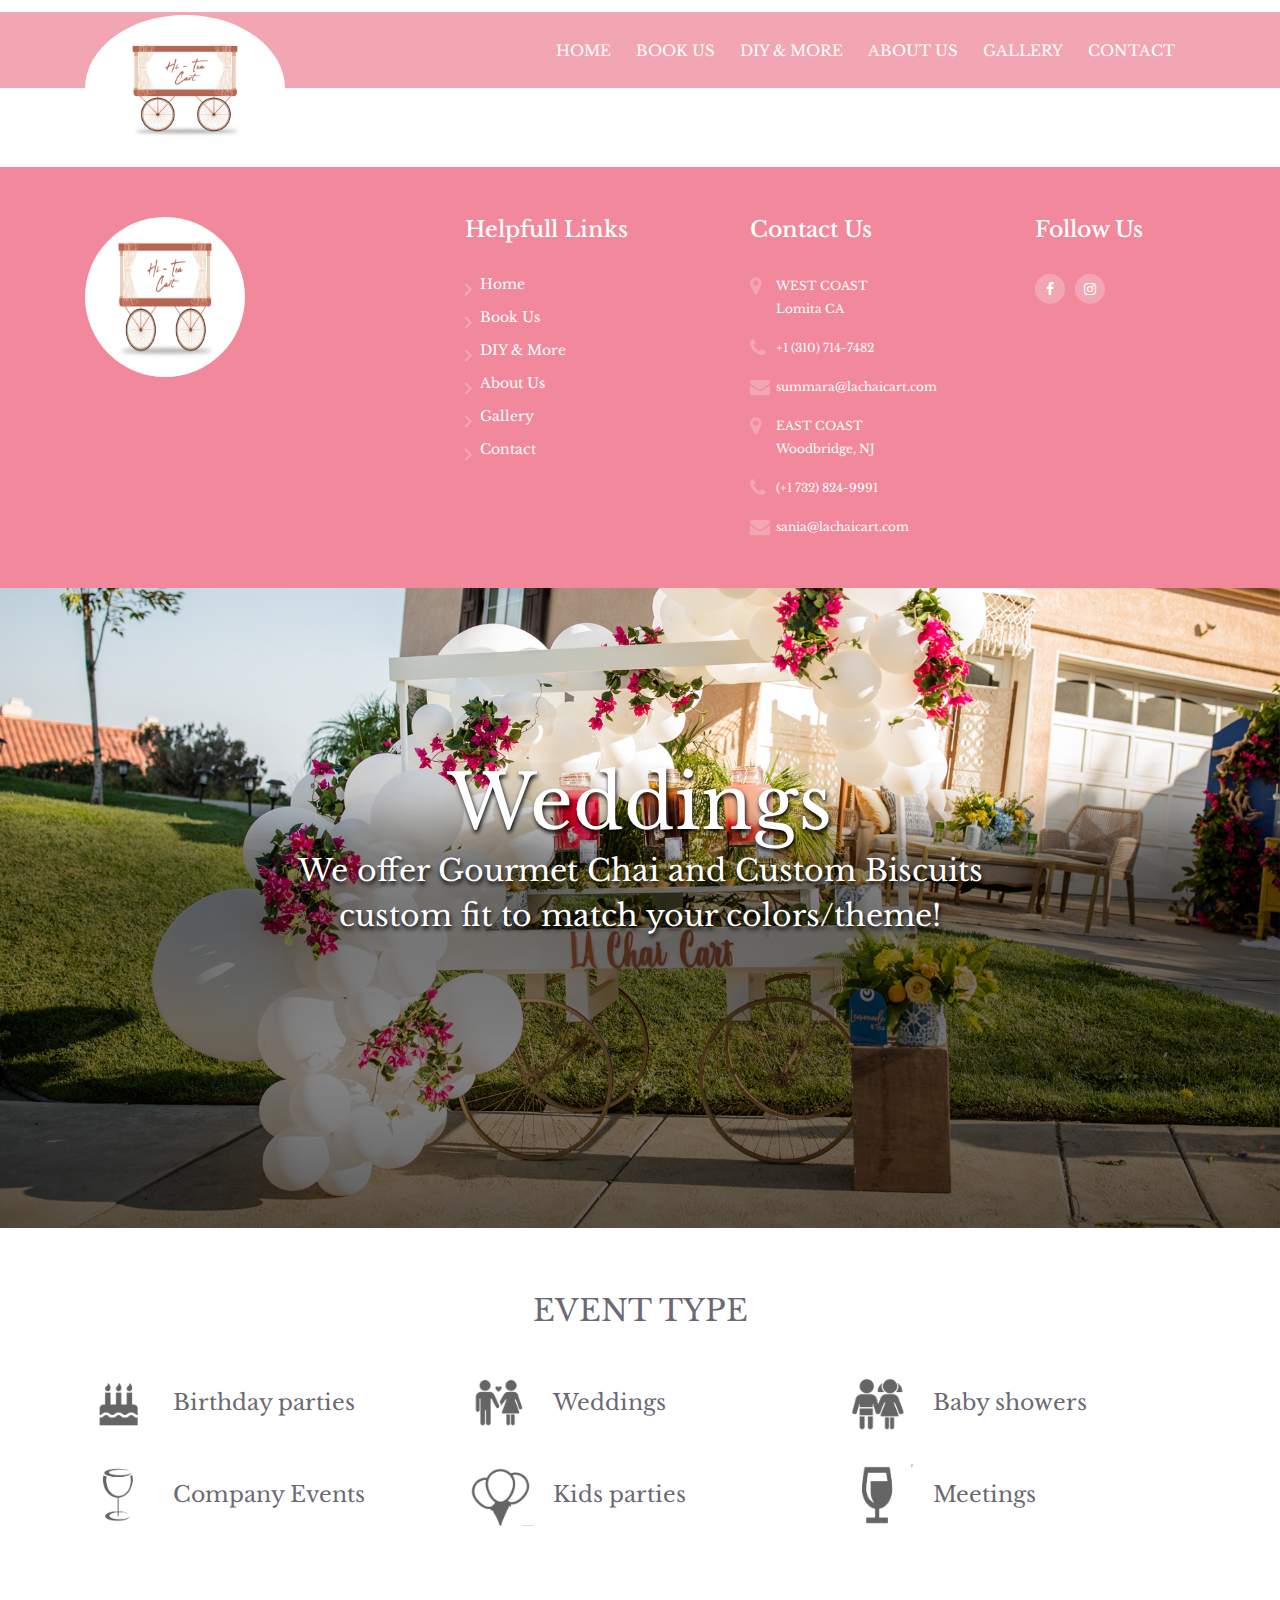
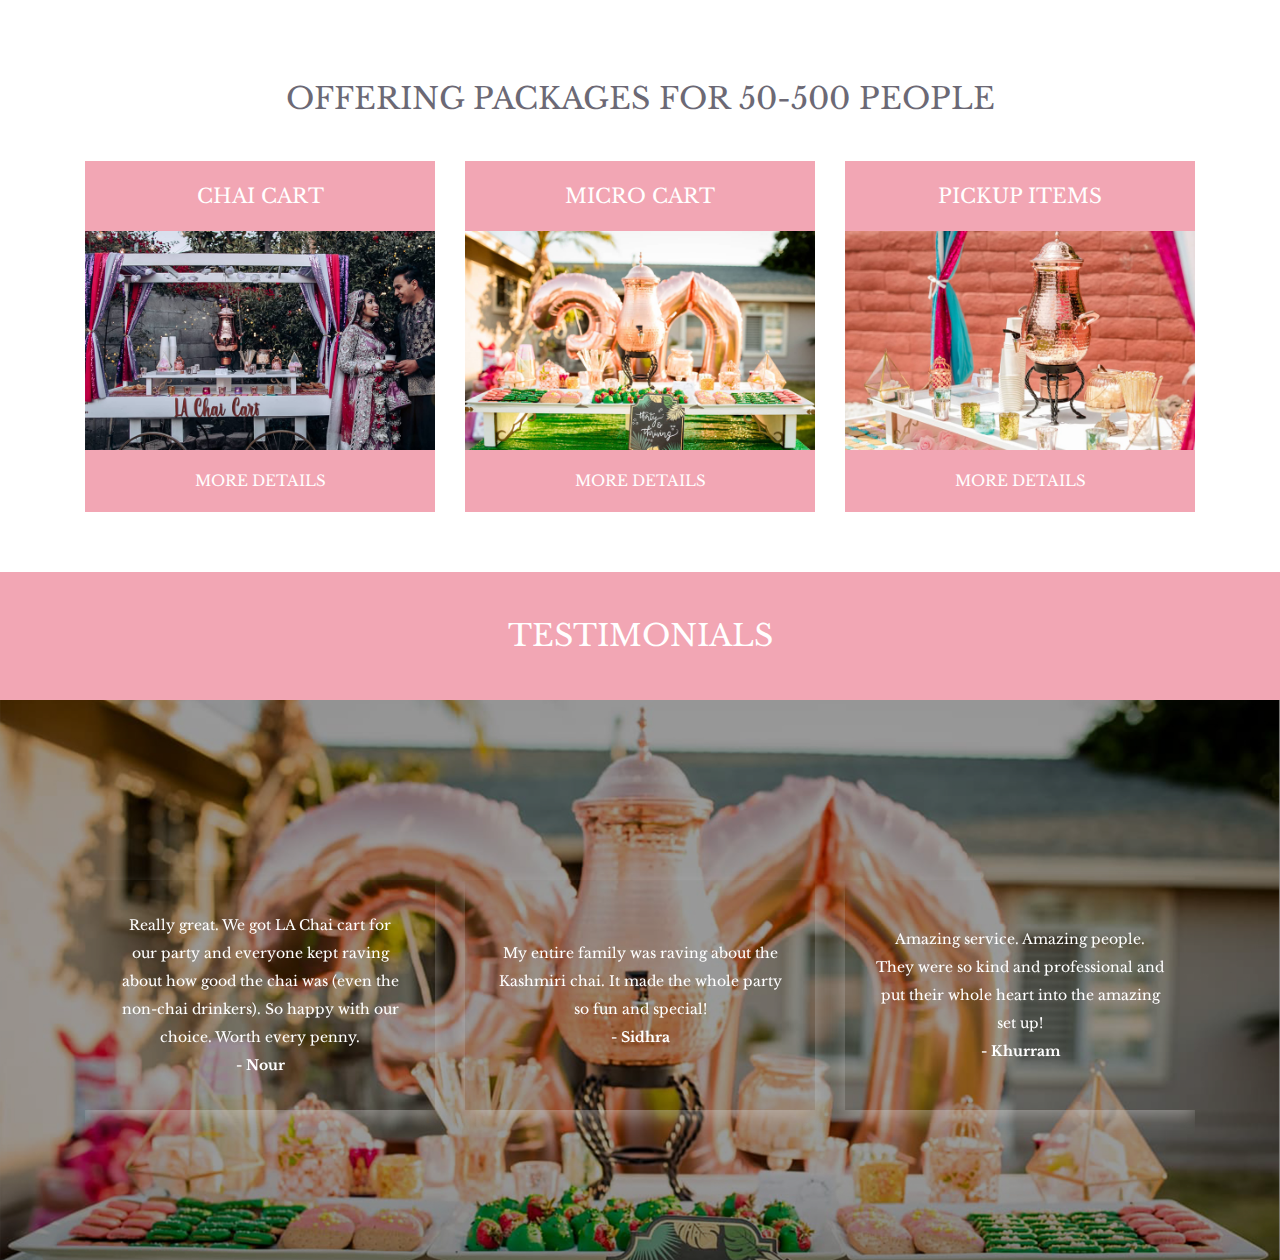
==== index.html @ 00278f8c "Add files via upload" ====
<!DOCTYPE html  lang="en">
<html>
<head>
  
  <meta charset="utf-8">
  <meta name="keywords" content="Birthday parties, Weddings, Company Events">
  <meta name="description" content="">
  <meta name="viewport" content="width=device-width, initial-scale=1.0">

  <title>HiTea Cart</title>

  <link href="https://cdn.jsdelivr.net/npm/bootstrap@5.0.0-beta1/dist/css/bootstrap.min.css" rel="stylesheet" integrity="sha384-giJF6kkoqNQ00vy+HMDP7azOuL0xtbfIcaT9wjKHr8RbDVddVHyTfAAsrekwKmP1" crossorigin="anonymous">


  <link rel="stylesheet" href="./Assest/css/bootstrap.min.css">
    <link rel="stylesheet" href="./Assest/css/style.css">
    <link href="./Assest/css/responsive.css" rel="stylesheet">
     <link href="./Assest/css/owl.carousel.min.css" rel="stylesheet">
    <link href="https://cdnjs.cloudflare.com/ajax/libs/font-awesome/4.7.0/css/font-awesome.css" rel="stylesheet">
   <link href="https://fonts.googleapis.com/css2?family=Great+Vibes&family=Open+Sans:ital,wght@1,300&display=swap" rel="stylesheet">
    <link href="https://fonts.googleapis.com/css?family=Libre+Baskerville:100,100i,300,300i,400,400i,500,500i,700,700i,900,900i&display=swap" rel="stylesheet">
    <link href="https://fonts.googleapis.com/css?family=Open+Sans:100,100i,300,300i,400,400i,500,500i,700,700i,900,900i&display=swap" rel="stylesheet">

</head>
<body>

<div id="top-header">
    <div class="container">
      <div class="row">

        <div class="col-lg-3 col-sm-6 col-md-4 col-6">
         <div class="logo-dv">
           <a href="/"><img src="./Assest/img/logo.jpeg"></a>
         </div>
        </div><!--col-lg-4-->

         <div class="col-lg-9 col-sm-6 col-md-8 col-6">
          <div class="social">
            <ul>
              
             <li><a href="https://www.facebook.com/LA-Chai-Cart-111701857207182" target="_blank"><i class="fa fa-facebook"></i></a></li>
           
              <li><a href="https://www.instagram.com/lachaicart/" target="_blank"><i class="fa fa-instagram"></i></a></li>
            </ul>                  
           </div>
       </div><!--col-lg-2-->

    </div><!--row-->
    </div><!--container-->
  </div>

<div id="header">
    <div class="container">
      <div class="row">

        <div class="col-lg-3 col-8 col-md-4">
         
        </div><!--col-lg-2-->

      <div class="col-lg-9 col-4 col-md-8">
       <div class="menu"> 
       <a id="toggle" href="#"><i class="fa fa-bars"></i> </a>

        <div id="overlay"></div>
         <nav id="menu">
           <ul>
            <li><a href="http://localhost/hi-cart/">Home</a> </li>
            <li><a href="http://localhost/hi-cart/books-us.php">Book Us</a></li>
            <li><a href="http://localhost/hi-cart/diy.php">DIY &amp; More</a></li>
            <li><a href="http://localhost/hi-cart/about-us.php">About Us</a></li>
            <li><a href="http://localhost/hi-cart/gallary.php">Gallery</a></li>
            <li><a href="http://localhost/hi-cart/contact-us.php">Contact</a></li>
           </ul>
          </nav>
        </div><!--menu-->
       </div><!--col-lg-4-->

      </div><!--row-->
    </div><!--container-->
  </div>
<footer>
  <div class="container">
    
    <div class="row">
      <div class="col-lg-4 col-sm-6 col-md-3">
        <div class="footers-ons abt-ft w-100 float-left">

          <div class="footer-head w-100 float-left">
            <img src="./Assest/img/logo.jpeg" alt="logo">
          </div><!--footer-head-->

        </div><!--footers-ons-->
      </div><!--col-4-->

      <div class="col-lg-3 col-sm-6 col-md-3">
        <div class="footers-ons w-100 float-left usfull-foot">

          <div class="footer-head w-100 float-left">
            <h2>Helpfull<!--Usefull--> Links</h2>
          </div><!--footer-head-->

          <div class="aboutfooter mnus w-100 float-left">
            <ul>
            <li><a href="http://localhost/hi-cart/">Home</a> </li>
            <li><a href="http://localhost/hi-cart/books-us.php">Book Us</a></li>
            <li><a href="http://localhost/hi-cart/diy.php">DIY &amp; More</a></li>
            <li><a href="http://localhost/hi-cart/about-us.php">About Us</a></li>
            <li><a href="http://localhost/hi-cart/gallary.php">Gallery</a></li>
            <li><a href="http://localhost/hi-cart/contact-us.php">Contact</a></li>
            </ul>
          </div>

        </div><!--footers-ons-->
      </div><!--col-4-->

      <div class="col-lg-3 col-sm-6 col-md-3">
        <div class="footers-ons w-100 float-left">

          <div class="footer-head w-100 float-left">
            <h2>Contact Us</h2>
          </div><!--footer-head-->

          <div class="info-ft w-100 float-left">

            <ul>

              <li>
                <i class="fa fa-map-marker"></i>
                <p>WEST COAST  <br> Lomita CA </p>
              </li>
        

              <li>
                <i class="fa fa-phone"></i>
                <p><a href="#">+1 (310) 714-7482</a></p>
              </li>

              <li>
                <i class="fa fa-envelope"></i>
                <p><a href="#">summara@lachaicart.com</a></p>
              </li>
        
         <li>
                <i class="fa fa-map-marker"></i>
                <p>EAST COAST <br>
                  Woodbridge, NJ </p>
              </li>
        

              <li>
                <i class="fa fa-phone"></i>
                <p><a href="#">(+1 732) 824-9991</a></p>
              </li>

              <li>
                <i class="fa fa-envelope"></i>
                <p><a href="#">sania@lachaicart.com</a></p>
              </li>
               
            </ul>
          </div>

        </div><!--footers-ons-->
      </div><!--col-4-->

      <div class="col-lg-2 col-sm-6 col-md-3">

        <div class="footers-ons w-100 float-left">
          <div class="footer-head w-100 float-left">
            <h2>Follow Us</h2>
          </div><!--footer-head-->

          <div class="scl-footer w-100 float-left">
            <ul>
              <li><a href="https://www.facebook.com/LA-Chai-Cart-111701857207182" target="_blank"><i class="fa fa-facebook"></i></a></li>
           
              <li><a href="https://www.instagram.com/lachaicart/" target="_blank"><i class="fa fa-instagram"></i></a></li>
             
            </ul>
          </div>

        </div><!--footers-ons-->
      </div><!--col-4-->

    </div><!--row-->
  </div>

</footer>

<div id="secondfooter">
    <div class="container">

     <div class="row">

        <div class="col-lg-12">
          <div class="secondfooter-hd">
           
            <p>© 2021 Hi Tea Cart All rights reserved</p>
          </div>
       </div><!--col-lg-12-->

     </div><!--row-->
   </div><!--container-->

</div>

<script src="./Assest/js/jquery.min.js"></script>
<script src="./Assest/js/bootstrap.min.js"></script>
<script src="./Assest/js/jquery.validate.min.js"></script>
<script src="./Assest/js/jquery.mask.min.js"></script>

<script>
  (function($){
    var ico = $('<i class="fa fa-angle-down"></i>');
    $('nav#menu li:has(ul) > a').append(ico);
    $('nav#menu li:has(ul)').on('click',function(){
      $(this).toggleClass('open');
    });
    $('a#toggle').on('click',function(e){
      $('html').toggleClass('open-menu');
      return false;
    });
    $('div#overlay').on('click',function(){
      $('html').removeClass('open-menu');
    })
  })(jQuery)
  </script>

<!--flexslider-->
<script src=./Assest/js/jquery.flexslider-min.js"></script>
<script type="text/javascript">
$(document).ready(function(e) {
$('.flexslider').flexslider();
});
</script>

<!--owl-carousel-->
<script src="./Assest/js/owl.carousel.js"></script>
<script>
  $(document).ready(function() {
   var owl = $('.owl-carousel3');
   owl.owlCarousel({
     margin:30,
     nav: true,
     loop: true,
     responsive: {
       0: {
         items: 1
       },
       600: {
         items: 2
       },
       1000: {
         items: 3
       }
     }
   })
 })
</script>

<script>

  $(document).ready(function(){
   $(".txt_spacial_chai").val(0);
    $(".altera").click(function(){
        var input = $(this).closest('div').find('input');
        if ($(this).hasClass('acrescimo'))
            input.val(parseInt(input.val())+1)
            //$input.val(parseInt($input.val())+1);
        else if (input.val()>1)
            input.val(parseInt(input.val())-1)
            //$input.val(parseInt($input.val())-1);
    });

    $(".check_chai").click(function(){
      var input = $(this).parent().parent().parent().parent().find('input[type=text]');
      if($(this).prop('checked'))  {   input.val(1);   }else {  input.val(0);  }
    });

  })

 </script>

 

<script>
$(document).ready(function(){
  $('.phoneUK').mask('000-000-0000');
  $('.phoneUK').blur(function(){
    $('.phoneUK').mask('000-000-0000');
  });

  $.validator.addMethod('phoneUK', function(phone_number, element) {
      return this.optional(element) || phone_number.length > 9 &&
      phone_number.match(/^\(?(\d{3})\)?[- ]?(\d{3})[- ]?(\d{4})$/);
      }, 'Please specify a valid phone number(000-000-0000)'
    );
});


</script>

</body>
</html>

<div id="main-banner">
    <div class="flexslider">
       <ul class="slides">
        <li class="" style="width: 100%; float: left; margin-right: -100%; position: relative; opacity: 0; display: block; z-index: 1;"><img src="./Assest/img/banner01.png" draggable="false">
          <div class="banner-text">
           <div class="container">

           <div class="row">
            <div class="col-lg-8 offset-lg-2">
             <div class="banner-new-txt">
              <div class="w-100 float-left">
              
              <h1>Birthday parties</h1>
              <span>We offer Gourmet Chai and Custom Biscuits custom fit to match your colors​/​theme!</span>
              </div>
             </div><!--banner-new-txt-->
           </div><!--col-lg-6-->
          </div><!--row-->

         </div><!--container-->
         </div><!--banner-text-->
        </li>

        <li style="width: 100%; float: left; margin-right: -100%; position: relative; opacity: 1; display: block; z-index: 2;" class="flex-active-slide"><img src="./Assest/img/banner02.png" draggable="false">
        <div class="banner-text">
           <div class="container">

           <div class="row">
            <div class="col-lg-8 offset-lg-2">
             <div class="banner-new-txt">
              <div class="w-100 float-left">
             
              <h1>Weddings</h1>
              <span>We offer Gourmet Chai and Custom Biscuits custom fit to match your colors​/​theme!</span>
               </div>
             </div><!--banner-new-txt-->
           </div><!--col-lg-6-->
          </div><!--row-->
          
         </div><!--container-->
         </div><!--banner-text-->
        </li>
    
         <li style="width: 100%; float: left; margin-right: -100%; position: relative; opacity: 0; display: block; z-index: 1;" class=""><img src="./Assest/img/banner03.png" draggable="false">
        <div class="banner-text">
           <div class="container">

           <div class="row">
            <div class="col-lg-8 offset-lg-2">
             <div class="banner-new-txt">
              <div class="w-100 float-left">
             
              <h1>Company Events</h1>
              <span>We offer Gourmet Chai and Custom Biscuits custom fit to match your colors​/​theme!</span>
               </div>
             </div><!--banner-new-txt-->
           </div><!--col-lg-6-->
          </div><!--row-->
          
         </div><!--container-->
         </div><!--banner-text-->
        </li>
    
       </ul>
  <ol class="flex-control-nav flex-control-paging"><li><a class="">1</a></li><li><a class="flex-active">2</a></li><li><a class="">3</a></li></ol><ul class="flex-direction-nav"><li><a class="flex-prev" href="#">Previous</a></li><li><a class="flex-next" href="#">Next</a></li></ul></div><!--flexslider-->
 </div>

 <section id="home-section">
  <div class="container">

         <div class="row">
            <div class="col-lg-12">
             <div class="pop-hd">
              
              <p>Event type</p>
              </div>
             </div><!--col-12-->
          </div><!--row-->

    <div class="row">
    
          <div class="col-lg-4 col-6 col-md-4">
            <div class="home-mnm">
              <div class="hm-second">
              <div class="star">
                <img src="./Assest/img/icon-1.png">
              </div>
              <div class="home-txt">
              <h2>Birthday parties</h2>
            </div><!--home-txt-->
           </div>
           </div>
          </div><!--col-4-->

            <div class="col-lg-4 col-6 col-md-4">
            <div class="home-mnm">
              <div class="hm-second">
              <div class="star">
               <img src="./Assest/img/iconn005.png">
              </div>
              <div class="home-txt">
              <h2>Weddings</h2>
            </div><!--home-txt-->
           </div>
           </div>
          </div><!--col-4-->

            <div class="col-lg-4 col-6 col-md-4">
            <div class="home-mnm">
            <div class="hm-second">
              <div class="star">
                <img src="./Assest/img/icon001.png">
              </div>
              <div class="home-txt">
              <h2>Baby showers</h2>
            </div><!--home-txt-->
           </div>
           </div>
          </div><!--col-4-->

          <div class="col-lg-4 col-6 col-md-4">
            <div class="home-mnm">
              <div class="hm-second">
              <div class="star">
                <img src="./Assest/img/icon003.png">
              </div>
              <div class="home-txt">
              <h2>Company Events</h2>
            </div><!--home-txt-->
           </div>
           </div>
          </div><!--col-4-->

            <div class="col-lg-4 col-6 col-md-4">
            <div class="home-mnm">
              <div class="hm-second">
              <div class="star">
                <img src="./Assest/img/icon002.png">
              </div>
              <div class="home-txt">
              <h2>Kids parties</h2>
            </div><!--home-txt-->
           </div>
           </div>
          </div><!--col-4-->

            <div class="col-lg-4 col-6 col-md-4">
            <div class="home-mnm">
            <div class="hm-second">
              <div class="star">
                <img src="./Assest/img/icon004.png">
              </div>
              <div class="home-txt">
              <h2>Meetings</h2>
            </div><!--home-txt-->
           </div>
           </div>
          </div><!--col-4-->

    </div><!--row-->
  </div><!--container-->
</section>

 <section id="praposal-section">
  <div class="container">

         <div class="row">
            <div class="col-lg-12">
             <div class="pop-hd">
              
              <p>Offering packages for 50-500 people</p>
              </div>
             </div><!--col-12-->
          </div><!--row-->

    <div class="row">
    
          <div class="col-lg-4 col-md-4">
            <div class="prpose-mian">
              <div class="prp-bg">
                
              <p>Chai Cart</p>
                </div>
             <div class="prp-img">
             <a href="http://lachaicart.com/home/cart_detail/LACART">
                <img src="./Assest/img/img-4.jpg">
              </a>  
              <div class="prpose-inner">
              <div class="prp-txt-one">
              
             </div><!--prp-txt-one-->
            </div><!--prapose-inner-->
           </div><!--prp-img-->

           <div class="prp-btn">
             <a href="http://lachaicart.com/home/cart_detail/LACART">more details</a>
           </div>

           </div><!--prpose-mian-->
          </div><!--col-4-->

            <div class="col-lg-4 col-md-4">
             <div class="prpose-mian">
               <div class="prp-bg">
                <p> Micro Cart </p>
                </div>
             <div class="prp-img">
             <a href="http://lachaicart.com/home/cart_detail/MICROCART">
                <img src="./Assest/img/img-5.jpg">
              </a>  
              <div class="prpose-inner">
              <div class="prp-txt-one">
               
             </div><!--prp-txt-one-->
            </div><!--prapose-inner-->
           </div><!--prp-img-->

           <div class="prp-btn">
             <a href="http://lachaicart.com/home/cart_detail/MICROCART">more details</a>
           </div>

           </div><!--prpose-mian-->
          </div><!--col-4-->

            <div class="col-lg-4 col-md-4">
            <div class="prpose-mian">
                <div class="prp-bg">
                 <p>Pickup Items</p>
                </div>
             <div class="prp-img">
             <a href="http://lachaicart.com/home/cart_detail/PICKUPCART">
                <img src="./Assest/img/img-6.jpg">
              </a>  
              <div class="prpose-inner">
              <div class="prp-txt-one">
                <div class="w-100 float">
             </div>
             </div><!--prp-txt-one-->
            </div><!--prapose-inner-->
           </div><!--prp-img-->

           <div class="prp-btn">
             <a href="http://lachaicart.com/home/cart_detail/PICKUPCART">more details</a>
           </div>

           </div><!--prpose-mian-->
          </div><!--col-4-->

    </div><!--row-->

    </div><!--container-->
  </section>

  <div id="testimoinial-back">
    <div class="container">

     <div class="row">

        <div class="col-lg-12">
          <div class="test-hd">
            <h4>Testimonials</h4>
          </div>
       </div><!--col-lg-12-->

     </div><!--row-->
   </div><!--container-->

</div>

<div id="testimoinial-div">
     <div class="rgb">
    <div class="container">

    <div class="row clrp">

       <div class="col-lg-12">

      <div class="owl-carousel owl-theme owl-carousel3 owl-loaded owl-drag">

       <!--item-->

       <!--item-->

       <!--item-->

       <!--item-->

       <!--item-->

       <!--item-->

       <!--item-->

       <!--item-->

       <!--item-->

       <!--item-->

       <!--item-->

       <!--item-->

       <!--item-->


      <div class="owl-stage-outer"><div class="owl-stage" style="transform: translate3d(-4940px, 0px, 0px); transition: all 0.25s ease 0s; width: 10260px;"><div class="owl-item cloned" style="width: 350px; margin-right: 30px;"><div class="item">
         <div class="clnt-dv">
    
         <div class="test-txt">
           <p>Hello! I’m sooo sorry I just realized you texted me lol it was so chaotic yesterday. Everything turned out perfectly !!! Thank you so much! 😍 it was a hit, everyone was taking pics and asking about it <strong>- Nida Mustafa</strong></p>
         </div>

        </div>
       </div></div><div class="owl-item cloned" style="width: 350px; margin-right: 30px;"><div class="item">
         <div class="clnt-dv">
    
         <div class="test-txt">
           <p>The cart was the greatest hit of the night thank you so much <strong>- Nour</strong></p>
         </div>


        </div>
       </div></div><div class="owl-item cloned" style="width: 350px; margin-right: 30px;"><div class="item">
         <div class="clnt-dv">
    
         <div class="test-txt">
           <p>Everyone lovedddd the chai and cart and biscuits! so glad we did the kash chai - such a hit!! thanks for doing an amazing jo<strong>- Mehak</strong></p>
         </div>

         

        </div>
       </div></div><div class="owl-item cloned" style="width: 350px; margin-right: 30px;"><div class="item">
         <div class="clnt-dv">
    
         <div class="test-txt">
           <p>The chai was amazing so delicious and it meant so much you just being there<strong>- Mahnoor</strong></p>
         </div>

        

        </div>
       </div></div><div class="owl-item cloned" style="width: 350px; margin-right: 30px;"><div class="item">
         <div class="clnt-dv">
    
         <div class="test-txt">
           <p>All my guest loved the chai<strong>- Sadia</strong></p>
         </div>

          

        </div>
       </div></div><div class="owl-item cloned" style="width: 350px; margin-right: 30px;"><div class="item">
         <div class="clnt-dv">
    
         <div class="test-txt">
           <p>Yummiest pink tea ever<strong>-  Summaya</strong></p>
         </div>

          

        </div>
       </div></div><div class="owl-item cloned" style="width: 350px; margin-right: 30px;"><div class="item">
         <div class="clnt-dv">
    
         <div class="test-txt">
           <p>Thank you !! thank you for serving the best tea in town everyone loved it !!! cant wait to book you guys again for our next event<strong>- Faima Islam</strong></p>
         </div>

        
        </div>
       </div></div><div class="owl-item" style="width: 350px; margin-right: 30px;"><div class="item">
        <div class="clnt-dv">
    
         <div class="test-txt">
          <p>Really great. We got LA Chai cart for our party and everyone kept raving about how good the chai was (even the non-chai drinkers). So happy with our choice. Worth every penny. <br>
            <strong>- Nour</strong>
</p>
         </div>


        </div>
       </div></div><div class="owl-item" style="width: 350px; margin-right: 30px;"><div class="item">
         <div class="clnt-dv">
  
         <div class="test-txt">
          <p>My entire family was raving about the Kashmiri chai. It made the whole party so fun and special! <br><strong>- Sidhra</strong></p>
         </div>



        </div>
       </div></div><div class="owl-item" style="width: 350px; margin-right: 30px;"><div class="item">
         <div class="clnt-dv">
         
         <div class="test-txt">
         <p>Amazing service. Amazing people. They were so kind and professional and put their whole heart into the amazing set up! <br> <strong>- Khurram</strong></p>
         </div>

        
        </div>
       </div></div><div class="owl-item" style="width: 350px; margin-right: 30px;"><div class="item">
         <div class="clnt-dv">
    
         <div class="test-txt">
           <p>Everything was Great!!!! Ppl LOVED the Cart<br> <strong>- Marzana Zaman</strong></p>
         </div>


        </div>
       </div></div><div class="owl-item" style="width: 350px; margin-right: 30px;"><div class="item">
         <div class="clnt-dv">
    
         <div class="test-txt">
           <p>Everything was Great!!!! Ppl LOVED the Cart<br> <strong>- Marzana Zaman</strong></p>
         </div>

       

        </div>
       </div></div><div class="owl-item" style="width: 350px; margin-right: 30px;"><div class="item">
         <div class="clnt-dv">
    
         <div class="test-txt">
           <p>Thank you so much for doing this last minute! It was soooo good everyone loved it! <strong>- Sarah Abbas</strong></p>
         </div>

       
        </div>
       </div></div><div class="owl-item active" style="width: 350px; margin-right: 30px;"><div class="item">
         <div class="clnt-dv">
    
         <div class="test-txt">
           <p>Hello! I’m sooo sorry I just realized you texted me lol it was so chaotic yesterday. Everything turned out perfectly !!! Thank you so much! 😍 it was a hit, everyone was taking pics and asking about it <strong>- Nida Mustafa</strong></p>
         </div>

        </div>
       </div></div><div class="owl-item active" style="width: 350px; margin-right: 30px;"><div class="item">
         <div class="clnt-dv">
    
         <div class="test-txt">
           <p>The cart was the greatest hit of the night thank you so much <strong>- Nour</strong></p>
         </div>


        </div>
       </div></div><div class="owl-item active" style="width: 350px; margin-right: 30px;"><div class="item">
         <div class="clnt-dv">
    
         <div class="test-txt">
           <p>Everyone lovedddd the chai and cart and biscuits! so glad we did the kash chai - such a hit!! thanks for doing an amazing jo<strong>- Mehak</strong></p>
         </div>

         

        </div>
       </div></div><div class="owl-item" style="width: 350px; margin-right: 30px;"><div class="item">
         <div class="clnt-dv">
    
         <div class="test-txt">
           <p>The chai was amazing so delicious and it meant so much you just being there<strong>- Mahnoor</strong></p>
         </div>

        

        </div>
       </div></div><div class="owl-item" style="width: 350px; margin-right: 30px;"><div class="item">
         <div class="clnt-dv">
    
         <div class="test-txt">
           <p>All my guest loved the chai<strong>- Sadia</strong></p>
         </div>

          

        </div>
       </div></div><div class="owl-item" style="width: 350px; margin-right: 30px;"><div class="item">
         <div class="clnt-dv">
    
         <div class="test-txt">
           <p>Yummiest pink tea ever<strong>-  Summaya</strong></p>
         </div>

          

        </div>
       </div></div><div class="owl-item" style="width: 350px; margin-right: 30px;"><div class="item">
         <div class="clnt-dv">
    
         <div class="test-txt">
           <p>Thank you !! thank you for serving the best tea in town everyone loved it !!! cant wait to book you guys again for our next event<strong>- Faima Islam</strong></p>
         </div>

        
        </div>
       </div></div><div class="owl-item cloned" style="width: 350px; margin-right: 30px;"><div class="item">
        <div class="clnt-dv">
    
         <div class="test-txt">
          <p>Really great. We got LA Chai cart for our party and everyone kept raving about how good the chai was (even the non-chai drinkers). So happy with our choice. Worth every penny. <br>
            <strong>- Nour</strong>
</p>
         </div>


        </div>
       </div></div><div class="owl-item cloned" style="width: 350px; margin-right: 30px;"><div class="item">
         <div class="clnt-dv">
  
         <div class="test-txt">
          <p>My entire family was raving about the Kashmiri chai. It made the whole party so fun and special! <br><strong>- Sidhra</strong></p>
         </div>



        </div>
       </div></div><div class="owl-item cloned" style="width: 350px; margin-right: 30px;"><div class="item">
         <div class="clnt-dv">
         
         <div class="test-txt">
         <p>Amazing service. Amazing people. They were so kind and professional and put their whole heart into the amazing set up! <br> <strong>- Khurram</strong></p>
         </div>

        
        </div>
       </div></div><div class="owl-item cloned" style="width: 350px; margin-right: 30px;"><div class="item">
         <div class="clnt-dv">
    
         <div class="test-txt">
           <p>Everything was Great!!!! Ppl LOVED the Cart<br> <strong>- Marzana Zaman</strong></p>
         </div>


        </div>
       </div></div><div class="owl-item cloned" style="width: 350px; margin-right: 30px;"><div class="item">
         <div class="clnt-dv">
    
         <div class="test-txt">
           <p>Everything was Great!!!! Ppl LOVED the Cart<br> <strong>- Marzana Zaman</strong></p>
         </div>

       

        </div>
       </div></div><div class="owl-item cloned" style="width: 350px; margin-right: 30px;"><div class="item">
         <div class="clnt-dv">
    
         <div class="test-txt">
           <p>Thank you so much for doing this last minute! It was soooo good everyone loved it! <strong>- Sarah Abbas</strong></p>
         </div>

       
        </div>
       </div></div><div class="owl-item cloned" style="width: 350px; margin-right: 30px;"><div class="item">
         <div class="clnt-dv">
    
         <div class="test-txt">
           <p>Hello! I’m sooo sorry I just realized you texted me lol it was so chaotic yesterday. Everything turned out perfectly !!! Thank you so much! 😍 it was a hit, everyone was taking pics and asking about it <strong>- Nida Mustafa</strong></p>
         </div>

        </div>
       </div></div></div></div><div class="owl-nav"><button type="button" role="presentation" class="owl-prev"><span aria-label="Previous">‹</span></button><button type="button" role="presentation" class="owl-next"><span aria-label="Next">›</span></button></div><div class="owl-dots"><button role="button" class="owl-dot"><span></span></button><button role="button" class="owl-dot"><span></span></button><button role="button" class="owl-dot"><span></span></button><button role="button" class="owl-dot"><span></span></button><button role="button" class="owl-dot"><span></span></button><button role="button" class="owl-dot"><span></span></button><button role="button" class="owl-dot active"><span></span></button><button role="button" class="owl-dot"><span></span></button><button role="button" class="owl-dot"><span></span></button><button role="button" class="owl-dot"><span></span></button><button role="button" class="owl-dot"><span></span></button><button role="button" class="owl-dot"><span></span></button><button role="button" class="owl-dot"><span></span></button></div></div><!--owl-carousel-->
  
     </div><!--col-lg-12-->

     </div><!--row-->

   </div><!--container-->
 </div>
  </div>
---- Assest/css/style.css ----
body {
  margin:0px;
  padding: 0px;
  font-family: 'Libre Baskerville', serif;
}
#top-header {
    width: 100%;
    height: auto;
    margin: 0px;
    padding: 15px 0px 5px;
    float: left;
    background: #fff;
}
.social {
    width: 100%;
    margin: 0px;
    padding: 0px;
    height: auto;
    float: left;
    text-align: right;
}
.social ul {
    margin: 0px;
    padding: 0px;
    list-style: none;
}
.social ul li {
    margin: 0px 8px 0px 0px;
    padding: 0px;
    display: inline-block;
}
.social ul li a {
    margin: 0px;
    padding: 0px;
    font-size: 10px;
    font-weight: 300;
    color: #f2a6b4;
    text-decoration: none;
    text-transform: uppercase;
}
.social ul li a i {
    font-size: 22px;
    padding-right: 10px;
}
#header {
    width: 100%;
    height: auto;
    margin: 0px;
    padding: 20px 0px;
    float: left;
    background-color: #f2a6b4;
    margin-top: -155px;
}
.logo-dv {
  width: 100%;
  height: auto;
  margin: 0px;
  padding: 0px;
  float: left;
}
.logo-dv img {
    width: 200px;
    position: relative;
    background: #fff;
    z-index: 2;
    border-radius: 50%;
    padding: 10px;
}
#top-second {
    width: 100%;
    height: auto;
    margin: 0px 0px 40px;
    padding:0px;
    float: left;
}
#top-second .container-fluid {
    padding:0px;
}
#top-second .row {
    margin: 0px;
}
#top-second .col-lg-4 {
    padding: 10px;
}
#top-second .col-lg-3 {
    padding: 0px;
}
.second-mnm {
    width: 100%;
    height: auto;
    margin: 8px;
    padding: 0px;
    float: left;
}
.tp-gal {
    width: 100%;
    height: auto;
    margin:0px;
    padding:0px;
    float: left;
    position: relative;
}
.tp-gal img {
  width: 100%;
}
.img-hover-zoom--zoom-n-rotate {
  overflow: hidden;
}
.img-hover-zoom--zoom-n-rotate img {
  transition: transform .5s ease-in-out;
}
.img-hover-zoom--zoom-n-rotate:hover img {
  transform: scale(2) rotate(25deg);
}
.second-txt {
    width: 100%;
    height: 100%;
    margin: 0px;
    padding: 0px;
    float: left;
    display: flex;
    top: 0;
    left: 0;
    align-items: bottom;
    text-align: center;
    position: absolute;

   
}
.second-txt h2 {
    margin: 0px;
    padding: 11px 5px;
    font-size: 23px;
    font-weight: 400;
    color: #fff;
    text-transform: uppercase;
    background: rgb(139 93 92 / 73%);
    position: absolute;
    bottom: 0;
    width: 100%;
}
.second-txt p {
    margin: 0px;
    padding: 10px 0px;
    font-size: 16px;
    font-weight: 400;
    color:#fff;
    line-height: 30px;
}
#home-section {
    width: 100%;
    height: auto;
    margin: 0px;
    padding: 60px 0px;
    float: left;
}
.pop-hd {
    width: 100%;
    height: auto;
    margin: 0px;
    padding: 0px 0px 40px;
    float: left;
    text-align: center;
}
.pop-hd h2 {
    margin: 0px;
    padding: 10px 0px 20px;
    font-size: 25px;
    font-weight: 600;
    color: #464646;
    text-transform: uppercase;
}
.pop-hd p {
    margin: 0px;
    padding: 0px;
    font-size: 30px;
    font-weight: 300;
    color: #6c6975;
    text-transform: uppercase;
}
.home-mnm {
    width: 100%;
    height: auto;
    margin: 0px;
    padding: 0px 0px 30px;
    float: left;
    box-sizing: border-box;
}
.hm-second{
    width: 100%;
    height: auto;
    margin: 0px;
    padding: 0px;
    float: left;
    display: flex;
    align-items: center;
}
.star {
    width: 25%;
    height: auto;
    margin: 0px;
    padding: 0px 20px 0px 0px;
    float: left;
}
.star img {
  width: 100%;
}
.home-txt {
    width: 75%;
    height: auto;
    margin: 0px;
    padding: 0px;
    float: left;
}
.home-txt h2 {
    margin: 0px;
    padding: 0px;
    font-size: 22px;
    font-weight: 400;
    color: #6c6975;
}
.home-txt p {
    margin: 0px;
    padding: 10px 0px;
    font-size: 16px;
    font-weight: 400;
    color:#a3a3a3;
    line-height: 30px;
}
#contact-div {
    width: 100%;
    height: auto;
    margin: 0px;
    padding: 140px 0px;
    float: left;
    background-image: url(../img/parallax-2.jpg);
    background-size: cover;
    background-repeat: no-repeat;
    background-position: left 50%;
}
.cont-middle {
    width: 100%;
    height: auto;
    float: left;
    margin: 0px;
    padding: 30px;
    background: #fff;
    box-sizing: border-box;
    text-align: center;
}
.cont-txt {
    width: 100%;
    height: auto;
    float: left;
    margin: 0px;
    padding: 0px;
}
.cont-hd {
    width: 100%;
    height: auto;
    float: left;
    margin: 0px;
    padding: 10px 0px;
}
.cont-hd h2 {
    margin: 0px;
    padding: 0px 0px 10px;
    font-size: 30px;
    font-weight: 300;
    color: #6c6975;
    text-transform: uppercase;
}
.cont-hd h3 {
    margin: 0px;
    padding: 0px;
    font-size: 20px;
    font-weight: 300;
    color: #6c6975;
    text-transform: uppercase;
}
.cont-hd span {
    content: '';
    height: 20px;
    width: 20px;
    background-image: url(../img/icon-11.png);
    display: block;
    margin-top: 15px;
    margin-bottom: 10px;
    margin-left: auto;
    margin-right: auto;
}
.cont-txt p {
    margin: 0px;
    padding: 10px 0px;
    font-size: 16px;
    font-weight: 400;
    color: #a3a3a3;
    line-height: 30px;
}
.links-btn {
    width: 100%;
    height: auto;
    float: left;
    margin: 0px;
    padding: 25px 0px 10px;
}
.links-btn a {
    margin: 0px;
    padding: 15px 30px;
    font-size: 14px;
    font-weight: 500;
    color: #a3a3a3;
    text-decoration: none;
    text-transform: uppercase;
    border: 1px solid #a3a3a3;
}
#praposal-section {
    width: 100%;
    height: auto;
    margin: 0px;
    padding: 60px 0px;
    float: left;
}
.prpose-mian {
    width: 100%;
    height: auto;
    margin: 0px;
    padding: 0px;
    float: left;
    box-sizing: border-box;
    text-align: center;
}
.prp-img {
    width: 100%;
    height: auto;
    margin: 0px;
    padding: 0px;
    float: left;
    position: relative;
}
.prp-img img{
    width: 100%;
}
.prpose-inner {
    width: 100%;
    height: 100%;
    margin: 0px;
    padding: 0px;
    float: left;
    display: flex;
    top: 0;
    left: 0;
    align-items: center;
    text-align: center;
    position: absolute;
   
}
.prp-bg {
    width: 100%;
    height: auto;
    margin: 0px;
    padding: 20px 0px;
    float: left;
    background-color: #f2a6b4;
}
.prp-bg p {
    margin: 0px;
    padding: 0px;
    font-size: 20px;
    font-weight: 300;
    color: #fff;
    text-transform: uppercase;
}
.prp-txt-one {
    width: 100%;
    height: auto;
    margin: 0px;
    padding: 0px;
    float: left;
}
.prp-txt-one h2 {
    margin: 0px;
    padding: 0px;
    font-size: 18px;
    font-weight: 300;
    color: #fff;
    text-transform: uppercase;
}
.prp-txt-one caption {
    margin: 0px;
    padding: 0px;
    font-size: 14px;
    color: #fff;
}
.prp-txt-one span {
    content: '';
    margin-bottom: 10px;
    height: 2px;
    width: 45px;
    background-color: #fff;
    display: inline-block;
}
.prp-txt-one p {
    margin: 0px;
    padding: 0px;
    font-size: 10px;
    color: #fff;
}
.prp-txt-two {
    width: 100%;
    height: auto;
    margin: 0px;
    padding: 20px;
    float: left;
    border-left: 1px solid #d1d1d1;
    border-right: 1px solid #d1d1d1;
}
.prp-txt-two p {
    margin: 0px;
    padding: 10px 0px;
    font-size: 14px;
    color: #a3a3a3;
    border-bottom: 1px solid #d1d1d1;
}
.prp-txt-two p img {
  width: 25px;
  height: 25px;
  padding-right: 10px;
}
.prp-btn {
    width: 100%;
    height: auto;
    margin: 0px;
    padding: 20px 0px;
    float: left;
    background-color: #f2a6b4;
    text-align: center;
}
.prp-btn a {
    margin: 0px;
    padding: 0px;
    font-size: 15px;
    font-weight: 300;
    color: #fff;
    text-decoration: none;
    text-transform: uppercase;
}
.img-hover-zoom--slowmo {
   overflow: hidden;
}
.img-hover-zoom--slowmo img {
     transform-origin: 50% 65%;
     transition: transform 5s, filter 3s ease-in-out;
     filter: brightness(150%);
}
.img-hover-zoom--slowmo:hover img{
    filter: brightness(100%);
    transform: scale(3);
}

#shop-section {
    width: 100%;
    height: auto;
    margin: 0px;
    padding: 60px 0px;
    float: left;
}
.prpse-min {
    width: 100%;
    height: auto;
    margin: 0px;
    padding: 0px;
    float: left;
    box-sizing: border-box;
}
.prp-blk {
    width: 100%;
    height: auto;
    margin: 0px;
    padding: 20px;
    float: left;
    background-color: #505050;
}
.prp-blk p {
    margin: 0px;
    padding: 0px;
    font-size: 15px;
    font-weight: 300;
    color: #fff;
    text-transform: uppercase;
}
.prp-txt-three {
    width: 100%;
    height: auto;
    margin: 0px;
    padding: 20px;
    float: left;
    border-left: 1px solid #d1d1d1;
    border-right: 1px solid #d1d1d1;
    border-bottom: 1px solid #d1d1d1;
}
.prp-txt-three p {
    margin: 0px;
    padding: 0px;
    font-size: 14px;
    color: #a3a3a3;
}
.prp-txt-three a {
    margin: 10px 0px 0px;
    padding: 8px 12px;
    font-size: 11px;
    font-weight: 200;
    color: #a3a3a3;
    text-decoration: none;
    text-transform: uppercase;
    border: 1px solid #d1d1d1;
    float: left;
}
#blog-section {
    width: 100%;
    height: auto;
    margin: 0px;
    padding: 60px 0px;
    float: left;
}
.blog-main {
    width: 100%;
    height: auto;
    margin: 0px;
    padding: 0px;
    float: left;
    box-sizing: border-box;
    text-align: center;
}
.blog-txt {
    width: 100%;
    height: 100%;
    margin: 0px;
    padding: 0px;
    float: left;
    display: flex;
    top: 0;
    left: 0;
    align-items: center;
    position: absolute;
}
.blg-wht {
    width: 85%;
    height: auto;
    margin: 0px 25px;
    padding: 40px;
    float: left;
    background-color: #fff;
}
.blg-wht h2 {
    margin: 0px;
    padding: 0px 0px 15px;
    font-size: 20px;
    font-weight: 300;
    color:#a4a4a4;
    text-transform: uppercase;
}
.blg-wht h3 {
    margin: 0px;
    padding: 0px;
    font-size: 14px;
    font-weight: 200;
    color: #a4a4a4;
    text-transform: uppercase;
}
.blg-wht span {
    content: '';
    margin-bottom: 0px;
    height: 2px;
    width: 35px;
    background-color: #a4a4a4;
    display: inline-block;
}
.blg-wht p {
    margin: 0px;
    padding: 10px 0px;
    font-size: 12px;
    font-weight: 400;
    color: #a4a4a4;
    line-height: 30px;
}
.blog-btn {
    width: 100%;
    height: auto;
    float: left;
    margin: 0px;
    padding: 25px 0px 10px;
}
.blog-btn a {
    margin: 0px;
    padding: 15px 30px;
    font-size: 14px;
    font-weight: 500;
    color: #a4a4a4;
    text-decoration: none;
    text-transform: uppercase;
    border: 1px solid #a4a4a4;
}

/**new**/

footer {
    width: 100%;
    padding: 50px 0px;
    float: left;
    background:#f1889b;
}
.footers-ons {
    margin: 0px;
}
.footer-head {
    margin: 0px 0px 30px;
}
.footer-head img {
    width:160px; 
    height: 160px;
    float: left; 
    background: #fff; 
    border-radius: 50%;
    max-width: 100%;
}
.footer-head h2 {
    margin: 0px;
    padding: 0px;
    color: #fff;
    font-size: 22px;
}
.aboutfooter p{
    color: #fff;
    margin: 0px;
    font-size: 12px;
    line-height: 23px;
    font-weight: 300;
}
.aboutfooter ul {
    margin: 0px;
    padding: 0px;
    list-style: none;
}
.aboutfooter ul li {
    margin: 0px 0px 12px;
    padding: 0px 0px 0px 15px;
    display: block;
    width: 100%;
    float: left;
    position: relative;
}
.aboutfooter ul li a {
    text-decoration: none;
    color: #fff;
    font-size: 14px;
    font-weight: 200;
}
.mnus ul li:before {
    content: "\f105";
    font-size: 20px;
    font-family: "fontAwesome";
    margin: 0px;
    padding: 0px;
    color:#f2a6b4;
    font-weight: 600;
    position: absolute;
    left: 0;
}
.info-ft ul {
    margin: 0px;
    padding: 0px;
    list-style: none;
}
.info-ft ul li {
    margin: 0px 0px 0px;
    padding: 0px;
    display: block;
    width: 100%;
    float: left;
}
.info-ft ul li i {
    width: 10%;
    font-size: 20px;
    float: left;
    color: #f2a6b4;
    margin: 2px 0px 0px;
}
.info-ft ul li p {
    width: 90%;
    float: left;
    color: #fff;
    font-size: 12px;
    line-height: 23px;
    font-weight: 300;
}
.info-ft ul li p a {
   margin: 0px;
   padding:0px;
   color: #fff;
   text-decoration: none;
}
.scl-footer ul {
    margin: 0px;
    padding: 0px;
    list-style: none;
}
.scl-footer ul li {
    margin: 0px 10px 0px 0px;
    padding: 0px;
    display: inline-block;
    color: #fff;
    font-size: 14px;
    font-weight: 200;
    float: left;
}
.scl-footer ul li i {
    width: 30px;
    height: 30px;
    text-align: center;
    background: #f2a6b4;
    color: #fff;
    line-height: 30px;
    border-radius: 50%;
}
#secondfooter {
    width: 100%;
    height: auto;
    margin: 0px;
    padding: 10px 0px 10px;
    float: left;
    background-color:#f9758d;
}
.secondfooter-hd {
    width: 100%;
    height: auto;
    margin: 0px;
    padding: 0px 0px 0px;
    float: left;
    text-align: center;
}
.secondfooter-hd p {
    color: #fff;
    font-size: 12px;
    font-weight: 200;
    text-align:center;
    padding-top: 10px;
}

/**menu-css**/

.menu {
    width: 100%;
    height: auto;
    margin: 0px;
    padding: 0px;
    float: left;
    text-align: right;
}
div#overlay {
  display: none;
}
a#toggle {
  position: relative;
  text-align: center;
  color:#fff;
  display: none;
  float: right;
  margin-right: 10px;
  z-index: 99;
  transition: all ease-out .3s;
}
a#toggle i {
  font-size: 30px;
}
#menu .fa-plus {
  display: none;
}
a#toggle i {
  position: relative;
}
.open-menu a#toggle i {
  color: #fff;
  z-index: 200;
}
main#content {
  padding: 10px;
}
#menu {
  transition: all ease-out .3s;
}
#menu a {
  color: #000;
  text-decoration: none;
}
#menu ul {
  margin: 0;
  padding: 0;
}
#menu ul li {
  display: inline-block;
  position: relative;
}
#menu ul li > a {
    display: block;
    margin: 0px;
    padding: 8px 20px 5px 0px;
    font-size: 15px;
    font-weight: 200;
    text-decoration: none;
    color: #fff;
    text-transform: uppercase;
}
#menu ul li > a:hover {
  
}
#menu ul li >a .active {
  
}
#menu ul li>a>i {
  margin-left: 15px;
  transition: all ease-out .3s;
  -webkit-transition: all ease-out .1s;
}
#menu ul li ul {
    display: none;
    position: absolute;
    top: 57px;
    width: 240px;
    background: #fff;
    text-align: left;
    z-index: 3;
    padding: 5% 0%;
}
#menu ul li ul li a {
  border: none;
}
#menu ul li ul li:hover>a {
  color: #fff;
}
#menu ul li ul li a:hover {
  color: #fff !important; border-bottom: none;
}
#menu ul li ul li a:after{display: none;}

#menu ul li ul li {
  display: block;
}
#menu ul li ul li a {
    display: block;
    margin: 0px;
    padding: 0px 20px 10px;
    font-size: 14px;
    font-weight: 400;
    text-decoration: none;
    color: #a4a4a4;
    text-transform: capitalize;
}
#menu ul li ul li:hover>a {
  color: #fff;
}
#menu ul li ul li:before {
  border-left: none;
}
#menu ul li:hover>a>i {
  transform: rotateZ(90deg);
}
#menu ul li:hover ul {
  display: block;
}

/**menu-media**/
@media screen and (max-width:767px) {
  a#toggle {
      display: block;
  }
  a#toggle:hover {
      text-decoration: none;
  }
  #menu .fa-plus {
      display: block;
  }
  main#content {
      margin-top: 65px;
      transition: all ease-out .3s;
  }
  #menu {
      position: fixed;
      width: 80%;
      height: 100%;
      top: 0;
      right: 0;
      overflow: hidden;
      overflow-y: hidden;
      z-index: 9;
      overflow-y: auto;
      background-color:#35B729;
      transform: translateX(750px)
  }
  #menu ul {
      text-align: center;
      background-color: transparent;
      padding-top: 40px;
      padding-left: 50px;
      padding-bottom: 30px;
      padding-right: 50px
  }
  #menu ul li ul {
      padding-top: 0;
  }
  #menu ul li {
      display: block;
  }
  #menu ul li a {
      display: block;
      color: #fff;
      padding: 10px 0!important;
      margin: 0;
  }
  #menu ul li a>i {
      float: left;
  }
  #menu ul li ul {
      display: none;
      position: static;
      padding: 0;
      width: 100%;
  }
  #menu ul li:hover>ul {
      display: none;
  }
  #menu ul li:hover>a>i {
      transform: rotateZ(0);
  }
  .open a i::before {
      content: "\f068";
  }
  #menu ul li.open>ul {
      display: block;
  }
  div#overlay {
      display: block;
      visibility: hidden;
      position: fixed;
      right: 0;
      top: 0;
      width: 100%;
      height: 100%;
      background-color: rgba(0, 0, 0, .8);
      z-index: 1;
      opacity: 0
  }
  html.open-menu {
      overflow: hidden;
  }
  html.open-menu div#overlay {
      visibility: visible;
      opacity: 1;
      width: calc(-150%);
      left: 250px;
  }
  html.open-menu nav#menu {
      z-index: 22;
      transform: translateX(0);
  }
  #menu ul li>a {
      border-right: none;
  }
  #menu ul li ul a {
      font-weight: 400;
      padding: 8px 0!important;
  }
  #menu ul li ul li {
      border-bottom: none;
  }
  #menu ul li ul {
      background: 0 0;
  }
  .open-menu .fa-bars:before {
      content: "\f00d";
  }
  #menu ul li::before {
      display: none;
  }
  /*#menu ul li a.active {
     
  }
  */
  #menu ul li > a{border: none;}
  #menu  .active{color: #fff;}
  #menu a.active::after{content: none !important; border: none;}
  #menu a:hover{border: none;}
  #menu ul li a:hover{border-bottom: none;}
}

/**menu-css-end**/

/*--flexslider--*/

#main-banner {
  width:100%;
  height: auto;
  margin:-80px 0px 0px 0px;
  padding: 0px;
  float: left;
  position: relative;
  background: rgba(0,0,0,0.4);
}

.banner-text {
    width: 100%;
    height: auto;
    margin: 0px;
    padding: 0px;
    float: left;
    position: absolute;
    top: 25%;
    z-index: 1;
}
.banner-new-txt {
    width: 100%;
    height: auto;
    margin: 0px;
    padding: 10px 10px 15px;
    float: left;
    box-sizing: border-box;
    text-align: center;
}
.banner-new-txt h1 {
    font-size: 75px;
    color: #fff;
    font-weight: 400;
    margin: 0px;
    padding: 0px;
    text-shadow: #000 1px 3px 4px;
}
.banner-new-txt p {
    font-size: 34px;
    color: #fff;
    font-weight: 400;
    line-height: 28px;
    margin: 0px;
    padding: 0px;
    font-family: 'Great Vibes', cursive;
}
.banner-new-txt span {
       font-size: 30px;
    color: #fff;
    font-weight: 400;
    margin: 0px;
    padding: 0px;
    text-shadow: #000 1px 3px 4px;
}

.flex-container a:active,
.flexslider a:active,
.flex-container a:focus,
.flexslider a:focus  {outline:none;}
.slides,
.flex-control-nav,
.flex-direction-nav {margin: 0; padding: 0; list-style: none;}

/* Icon Fonts
*********************************/
/* Font-face Icons */
@font-face {
  font-family: 'flexslider-icon';
  src:url('../fonts/flexslider-icon.eot');
  src:url('../fonts/flexslider-icon.eot?#iefix') format('embedded-opentype'),
    url('../fonts/flexslider-icon.woff') format('woff'),
    url('../fonts/flexslider-icon.ttf') format('truetype'),
    url('../fonts/flexslider-icon.svg#flexslider-icon') format('svg');
  font-weight: normal;
  font-style: normal;
}

/* FlexSlider Necessary Styles
*********************************/
.flexslider {margin: 0; padding: 0;}
.flexslider .slides > li {display: none; -webkit-backface-visibility: hidden;} /* Hide the slides before the JS is loaded. Avoids image jumping */
.flexslider .slides img {width:100%; display:block;}
.flex-pauseplay span {text-transform: capitalize;}

/* Clearfix for the .slides element */
.slides:after {content: "."; display: block; clear: both; visibility: hidden; line-height: 0; height: 0;}
html[xmlns] .slides {display: block;}
* html .slides {height: 1%;}

/* No JavaScript Fallback */
/* If you are not using another script, such as Modernizr, make sure you
 * include js that eliminates this class on page load */
.no-js .slides > li:first-child {display: block;}

/* FlexSlider Default Theme
*********************************/
.flexslider { margin:0px; background: #fff; position: relative;  zoom: 1; z-index: 0; }
.flex-viewport { max-height:2000px; -webkit-transition: all 1s ease; -moz-transition: all 1s ease; -o-transition: all 1s ease; transition: all 1s ease; }
.loading .flex-viewport { max-height: 300px; }
.flexslider .slides { zoom: 1; }
.carousel li { margin-right: 5px; }

/* Direction Nav */
.flex-direction-nav {*height: 0;}
.flex-direction-nav a  { text-decoration:none; display:none; width: 40px; height: 40px; margin: -20px 0 0; position: absolute; top: 50%; z-index: 10; overflow: hidden; /*opacity: 0;*/ cursor: pointer; color: rgba(0,0,0,0.8); text-shadow: 1px 1px 0 rgba(255,255,255,0.3); /*-webkit-transition: all .3s ease; -moz-transition: all .3s ease; transition: all .3s ease;*/ }
.flex-direction-nav .flex-prev { /*left: -50px;*/ }
.flex-direction-nav .flex-next { /*right: -50px;*/  position:absolute; right:0px;  }
.flexslider:hover .flex-next:hover, .flexslider:hover .flex-prev:hover { opacity: 1; }
.flex-direction-nav .flex-disabled { opacity: 0!important; filter:alpha(opacity=0); cursor: default; }
.flex-direction-nav a:before  { font-family: "flexslider-icon"; font-size: 40px; line-height:1; display: inline-block; content: '\f001'; }
.flex-direction-nav a.flex-next:before { content: '\f002';}

/* Pause/Play */
.flex-pauseplay a { display: none; width: 20px; height: 20px; position: absolute; bottom: 5px; left: 10px; opacity: 0.8; z-index: 10; overflow: hidden; cursor: pointer; color: #000; }
.flex-pauseplay a:before  { font-family: "flexslider-icon"; font-size: 20px; display: inline-block; content: '\f004'; }
.flex-pauseplay a:hover  { opacity: 1; }
.flex-pauseplay a.flex-play:before { content: '\f003'; }
.flex-control-nav li a {display: none;}
.flex-control-thumbs {margin: 5px 0 0; position: static; overflow: hidden;}
.flex-control-thumbs li {width: 25%; float: left; margin: 0;}
.flex-control-thumbs img {width: 100%; display: block; opacity: .7; cursor: pointer;}
.flex-control-thumbs img:hover {opacity: 1;}
.flex-control-thumbs .flex-active {opacity: 1; cursor: default;}

@media screen and (max-width: 860px) {
  .flex-direction-nav .flex-prev { opacity: 1; left: 10px;}
  .flex-direction-nav .flex-next { opacity: 1; right: 10px;}
}

#testimoinial-back {
    width: 100%;
    height: auto;
    margin: 0px;
    padding: 50px 0px 20px;
    float: left;
    background-color: #f2a6b4;
}
.test-hd {
    width: 100%;
    height: auto;
    margin: 0px;
    padding: 0px 0px 30px;
    float: left;
    text-align: center;
}
.test-hd h3 {
    margin: 0px;
    padding: 0px 0px 20px;
    font-size: 22px;
    font-weight: 400;
    color: #fff;
    text-transform: uppercase;
}
.test-hd h4 {
       font-size: 30px;
    color: #fff;
    font-weight: 400;
    line-height: 28px;
    margin: 0px;
    padding: 0px;
	    text-transform: uppercase;
}

#testimoinial-div {
    width: 100%;
    height: auto;
    margin: 0px;
    padding: 0px;
    float: left;
    background-image: url(../img/parallax-3.jpg);
    background-size: cover;
    background-repeat: no-repeat;
}
.rgb {
  background: rgba(0,0,0,0.4);
  padding: 60px 0px;
}
#testimoinial-div .owl-carousel .owl-nav button.owl-prev, .owl-carousel button.owl-dot {
   display: none;
}
  #testimoinial-div .owl-carousel .owl-nav button.owl-next, .owl-carousel button.owl-dot {
   display: none;
}
.clnt-dv {
    width: 100%;
    height: auto;
    margin: 0px;
    padding: 80px 0px 50px;
    float: left;
    box-sizing: border-box;
}
.clnt-img {
    width: 100%;
    height: auto;
    float: left;
    margin-top: 40px;
}
.clnt-img img {
    margin: 0px;
    padding: 0px;
    max-width: 90px;
    border-radius: 50%;
}
.test-txt {
    width: 100%;
    height: 230px; display: flex;
    align-items: center;
    margin: 0px;
    padding: 30px;
    float: left;
    text-align: center;
    box-shadow: 0px 8px 16px 0px rgba(222, 222, 222, 0.4);
    position: relative;
    background-image: url(../img/tbg.png);
}
.test-txt p {
    font-size: 14px;
    font-weight: 400;
    line-height: 28px;
    color: #fff;
    margin: 0px;
}
#abt-banner {
    width: 100%;
    height: auto;
    margin: -80px 0px 0px;
    padding: 0px;
    float: left;
    background-image: url(../img/parallax-11.jpg);
    background-size: cover;
    background-repeat: no-repeat;
    background-position: bottom;
    position: relative;
}
.about-hd {
    width: 100%;
    height: auto;
    margin: 0px;
    padding: 50px 0px;
    float: left;
    text-align: center;
}
.about-hd h1 {
    font-size: 40px;
    color: #fff;
    font-weight: 400;
    margin: 0px;
    padding: 0px;
    text-transform: uppercase;
}
#banner-pgn {
    width: 100%;
    height: auto;
    margin: 0px;
    padding: 20px 0px;
    float: left;
    background-color: #f9f9f9;
}
.bnr-shrt {
    width: 100%;
    height: auto;
    margin: 0px;
    padding: 0px;
    float: left;
}
.bnr-shrt ul {
    margin: 0px;
    padding: 0px;
}
.bnr-shrt ul li {
    margin: 0px;
    padding: 0px;
    list-style: none;
    display: inline-block;
}
.bnr-shrt ul li a {
    margin: 0px;
    padding: 0px 5px 0px 0px;
    font-size: 12px;
    font-weight: 300;
    color: #a4a4a4;
    text-decoration: none;
    text-transform: uppercase;
  }
  .bnr-shrt ul li span {
    padding-left: 10px;
  }

#about-first {
    width: 100%;
    height: auto;
    margin: 0px;
    padding: 50px 0px;
    float: left;
}
.abt-hd {
    width: 100%;
    height: auto;
    margin: 0px;
    padding: 0px;
    float: left;
    text-align: right;
}
.abt-hd h2 {
     margin: 0px;
    padding: 0px;
    font-size: 36px;
    line-height: 45px;
    font-weight: 900;
    color: #6c6975;
    text-transform: uppercase;
    font-family: 'Cinzel', serif;
    text-align: left;
  }
  .abt-txt {
    width: 100%;
    height: auto;
    margin: 0px;
    padding: 0px;
    float: left;
}
.abt-hd p {
      margin: 0px;
    padding: 10px 0px;
    font-size: 16px;
    font-weight: 400;
    color: #a3a3a3;
    line-height: 30px;
}
.abtt-prp {
    width: 100%;
    height: auto;
    margin: 0px;
    padding: 20px 0px 0px;
    float: left;
    box-sizing: border-box;
}
.about-pr-01 {
    width: 100%;
    height: auto;
    margin: 0px;
    padding: 20px 0px 0px;
    float: left;
}
.about-pr-01 h3 {
    margin: 0px;
    padding: 0px 0px 10px;
    font-size: 22px;
    font-weight: 600;
    color: #6c6975;
    text-transform: uppercase;
}
.about-pr-01 p {
    margin: 0px;
    padding: 0px;
    font-size: 12px;
    font-weight: 400;
    color: #a3a3a3;
}
.about-pr-tx {
    width: 100%;
    height: auto;
    margin: 0px;
    padding: 0px;
    float: left;
}
.about-pr-tx p {
    margin: 0px;
    padding: 10px 0px;
    font-size: 12px;
    font-weight: 400;
    color: #a3a3a3;
    line-height: 30px;
}
.about-pr-tx a {
    margin: 10px 0px 0px;
    padding: 8px 12px;
    font-size: 11px;
    font-weight: 300;
    color: #fff;
    text-decoration: none;
    text-transform: uppercase;
    background-color: #f2a6b4;
    float: left;
}
#about-section {
    width: 100%;
    height: auto;
    margin: 0px;
    padding: 50px 0px;
    float: left;
}
.abuot-six {
    width: 100%;
    height: auto;
    margin: 0px;
    padding: 20px 0px 50px;
    float: left;
    box-sizing: border-box;
}
.aboys-inner {
    width: 100%;
    height: auto;
    margin: 0px;
    padding: 0px;
    float: left;
}
.abk-block {
    width: 11%;
    height: auto;
    margin: 0px;
    padding: 0px;
    float: left;
}
.about-title {
    width: 89%;
    height: auto;
    margin: 0px;
    padding: 0px;
    float: left;
}
.abk-block h2 {
    margin: 0px;
    padding: 0px;
    color: #a3a3a3;
    font-size: 32px;
    font-weight: 700;
    opacity: 0.2;
}
.about-title h3 {
    margin: 0px;
    padding: 0px;
    color: #6c6975;
    font-size: 34px;
    font-weight: 700;
    text-transform: uppercase;
}
.title-txt {
    width: 100%;
    height: auto;
    margin: 0px;
    padding: 0px;
    float: left;
}
.title-txt p {
    margin: 0px;
    padding: 10px 0px;
    font-size: 12px;
    font-weight: 400;
    color: #a3a3a3;
    line-height: 30px;
}
.clrp {
    padding: 40px 0px;
}
.abt-wedd-mn {
    width: 100%;
    height: auto;
    margin: 0px;
    padding: 0px;
    float: left;
}
.test-02 {
    width: 11%;
    height: auto;
    margin: 0px;
    padding: 0px;
    float: left;
}
.test-02 img {
    width: 60px;
    height: 60px;
  }
.abt-test-hd {
    width: 89%;
    height: auto;
    margin: 0px;
    padding: 0px;
    float: left;
}
.abt-test-hd h6 {
    margin: 0px;
    padding: 0px;
    color: #fff;
    font-size: 34px;
    font-weight: 700;
    text-transform: uppercase;
    line-height: 50px;
}
.abts-count {
    width: 100%;
    height: auto;
    margin: 0px;
    padding: 0px;
    float: left;
}
.abts-count h5 {
    margin: 0px;
    padding: 0px 0px 20px;
    color: #fff;
    font-size: 46px;
    font-weight: 600;
    text-transform: uppercase;
}
.abts-count p {
    margin: 0px;
    padding: 0px;
    color: #fff;
    font-size: 12px;
    font-weight: 400;
}
#service-banner {
    width: 100%;
    height: auto;
    margin: -80px 0px 0px;
    padding: 0px;
    float: left;
    background-image: url(../img/parallax-12.jpg);
    background-size: cover;
    background-repeat: no-repeat;
    background-position: bottom;
    position: relative;
}
#team-banner {
    width: 100%;
    height: auto;
    margin: -80px 0px 0px;
    padding: 0px;
    float: left;
    background-image: url(../img/parallax-4.jpg);
    background-size: cover;
    background-repeat: no-repeat;
    background-position: bottom;
    position: relative;
}
#company-div {
    width: 100%;
    height: auto;
    margin: 0px;
    padding: 20px 0px;
    float: left;
    background-color: #f9f9f9;
}
#service-contact {
    width: 100%;
    height: auto;
    margin: 0px;
    padding: 0px;
    float: left;
    background-image: url(../img/parallax-1.jpg);
    background-size: cover;
    background-repeat: no-repeat;
    background-position: bottom;
}
.serv-centre {
    width: 100%;
    height: auto;
    float: left;
    margin: 80px 0px;
    padding: 45px 25px;
    background: #fff;
    box-shadow: 2px 2px 9px #cecdcd;
}
.serv-info {
    width: 100%;
    margin: 0px;
    padding: 0px;
    height: auto;
    float: left;
}
.srv-bt {
    width: 100%;
    margin: 0px;
    padding: 0px;
    height: auto;
    float: left;
}
.srv-bt a {
    margin: 0px;
    padding: 8px 10px;
    font-size: 9px;
    font-weight: 300;
    color: #fff;
    text-decoration: none;
    text-transform: uppercase;
    background-color:#f2a6b4;
    border-radius: 3px;
}
.info-hd {
    width: 100%;
    height: auto;
    float: left;
    margin: 0px;
    padding: 10px 0px;
}
.info-hd h2 {
    margin: 0px;
    padding: 0px;
    font-size: 18px;
    font-weight: 600;
    color: #6c6975;
    text-transform: uppercase;
}
.info-txt {
    width: 100%;
    height: auto;
    margin: 0px;
    padding: 10px 0px;
    float: left;
}
.info-txt p {
    margin: 0px;
    padding: 0px;
    font-size: 14px;
    font-weight: 300;
    color: #a3a3a3;
    line-height: 30px;
}
.srv-num {
    width: 100%;
    height: auto;
    margin: 0px;
    padding: 10px 0px;
    float: left;
}
.suv {
    width: 100%;
    height: auto;
    margin: 0px;
    padding: 10px 0px 15px;
    float: left;
    border-bottom: 2px solid #f1f1f1;
}
.suv h3 {
    margin: 0px;
    padding: 5px 0px 0px;
    font-size: 12px;
    font-weight: 500;
    color: #6c6975;
    text-transform: uppercase;
    float: left;
}
.suv p {
    margin: 0px;
    padding: 5px 0px 0px;
    font-size: 12px;
    font-weight: 300;
    color: #a3a3a3;
    text-align: right;
}
.serv-cont {
    width: 100%;
    height: auto;
    float: left;
    margin:0px 0px 0px;
    padding: 0px;
}
.serv-cont p {
    margin: 10px 0px;
    width: 100%;
    float: left;
}
.serv-cont p input {
    width: 100%;
    font-size: 14px;
    font-weight: 400;
    padding:7px 20px;
    color: #4d4d4d;
    border: 1px solid #f1f1f1;
    outline: none;
    background-color: #f9f9f9;
}
.serv-cont p textarea {
    width: 100%;
    font-size: 14px;
    font-weight: 400;
    padding:7px 20px;
    color: #4d4d4d;
    height:100px;
    border: 1px solid #f1f1f1;
    outline: none;
    background-color: #f9f9f9;
}
.sbt {
    width: 100%;
    margin:15px 0px 0px;
    padding: 0px;
    height: auto;
    float: left;
}
.sbt input {
    background: #f2a6b4;
    text-transform: uppercase;
    font-size: 13px;
    font-weight: 500;
    color: #fff;
    text-align: center;
    padding: 10px 25px;
    margin: 0px;
    border: none;
    outline: none;
}
.ser-txt-one {
    width: 100%;
    height: auto;
    margin: 0px;
    padding: 0px;
    float: left;
}
.ser-txt-one h2 {
    margin: 0px;
    padding: 0px;
    font-size: 48px;
    font-weight: 700;
    color: #fff;
    text-transform: uppercase;
}
.ser-txt-one p {
    margin: 0px;
    padding: 0px 0px 10px;
    font-size: 18px;
    color: #fff;
    text-transform: uppercase;
    font-weight: 600;
}
.srp-btn {
    width: 100%;
    height: auto;
    margin: 0px;
    padding: 20px 0px;
    float: left;
    background-color: #505050;
    text-align: center;
}
.srp-btn a {
    margin: 0px;
    padding: 0px;
    font-size: 15px;
    font-weight: 300;
    color: #fff;
    text-decoration: none;
    text-transform: uppercase;
}
#investment-div {
    width: 100%;
    height: auto;
    margin: 0px;
    padding: 0px;
    float: left;
}
#investment-div .container-fluid {
    padding-right: 0px;
    padding-left: 0px;
}
#investment-div .row {
    margin-right: 0px;
    margin-left: 0px;
}
#investment-div .col-lg-6 {
    padding-right: 0px;
    padding-left: 0px;
}
.intvt-txt {
    width: 100%;
    height: 100%;
    margin: 0px;
    padding: 30px 0px 0px 110px;
    float: left;
    box-sizing: border-box;
    padding-right: calc(((100vw - 1170px)/ 2));
    display: flex;
    align-items: center;
    background: #505050;
}
.intvt-txt h5 {
    margin: 0px;
    padding: 0px 0px 5px;
    font-size: 30px;
    font-weight: 600;
    color: #fff;
    text-transform: uppercase;
}
.intvt-txt p {
    margin: 0px;
    padding: 10px 0px;
    font-size: 12px;
    font-weight: 300;
    color: #a3a3a3;
    line-height: 26px;
}
.intvt-img {
    width: 100%;
    height: auto;
    margin: 0px;
    padding: 0px;
    float: left;
}
.intvt-img img {
    width: 100%;
}
.itn-rse {
    width: 100%;
    margin: 0px;
    padding: 20px 0px 10px;
    height: auto;
    float: left;
}
.itn-rse ul {
    margin: 0px;
    padding: 0px;
    list-style: none;
}
.itn-rse ul li {
    margin: 0px 10px 0px 0px;
    padding: 0px;
    display: inline-block;
}
.itn-rse ul li a {
    border:1px solid #a3a3a3; 
    text-decoration: none;
    text-transform: uppercase;
    text-align: center;
    padding: 15px 10px;
    border-radius: 4px;
}
#top-team {
    width: 100%;
    height: auto;
    margin: 0px;
    padding: 0px;
    float: left;
}
#top-team .container-fluid {
    padding: 0px;
}
#top-team .row {
    margin: 0px;
}
#top-team .col-lg-4 {
    padding: 0px;
}
.tezm-mnm {
    width: 100%;
    height: auto;
    margin: 0px;
    padding: 20px 40px;
    float: left;
    background-color: #bb93af;
    box-sizing: border-box;
}
.rpc {
  background-color: #c59bb9;
}
.tezm-mnm h2 {
    margin: 0px;
    padding: 0px;
    font-size: 16px;
    font-weight: 300;
    color: #fff;
    text-transform: uppercase;
} 
.tezm-mnm p {
    margin: 0px;
    padding: 10px 0px;
    font-size: 12px;
    font-weight: 400;
    color: #fff;
    line-height: 30px;
}
#team-contact {
    width: 100%;
    height: auto;
    margin: 0px;
    padding: 100px 0px;
    float: left;
    background-image: url(../img/parallax-5.jpg);
    background-size: cover;
    background-repeat: no-repeat;
    background-position: bottom;
}
.block-01 {
    width: 100%;
    height: auto;
    margin: 0px;
    padding: 0px;
    float: left;
    text-align: center;
}
.rgb-01 {
    width: 90px;
    height: auto;
    margin: 0px auto;
    padding: 20px;
    background-color:#73aed1;
    box-sizing: border-box;
}
.rgb-02 {
    width: 90px;
    height: auto;
    margin: 0px auto;
    padding: 20px;
    background-color:#85cabf;
    box-sizing: border-box;
}
.rgb-03 {
    width: 90px;
    height: auto;
    margin: 0px auto;
    padding: 20px;
    background-color:#c38e9e;
    box-sizing: border-box;
}
.rgb-04 {
    width: 90px;
    height: auto;
    margin: 0px auto;
    padding: 20px;
    background-color:#bb93af;
    box-sizing: border-box;
}
.rgb-01 h3, .rgb-02 h3, .rgb-03 h3, .rgb-04 h3 {
    margin: 0px;
    padding: 0px;
    font-size: 45px;
    font-weight: 300;
    color: #fff;
    text-transform: uppercase;
} 
.rgb-txt {
    width: 100%;
    height: auto;
    margin: 0px;
    padding: 20px 0px 0px;
    float: left;
}
.rgb-txt p {
    margin: 0px;
    padding: 0px;
    font-size: 14px;
    font-weight: 300;
    color: #fff;
    text-transform: uppercase;
}
.team-min {
    width: 100%;
    height: auto;
    margin: 0px;
    padding: 0px;
    float: left;
    box-sizing: border-box;
    text-align: center;
}
.prp-blk-1 {
    width: 100%;
    height: auto;
    margin: 0px;
    padding: 15px 0px;
    float: left;
    background-color: #73aed1;
}
.prp-blk-2 {
    width: 100%;
    height: auto;
    margin: 0px;
    padding: 15px 0px;
    float: left;
    background-color: #bb93af;
}
.prp-blk-3 {
    width: 100%;
    height: auto;
    margin: 0px;
    padding: 15px 0px;
    float: left;
    background-color: #c38e9e;
}
.prp-blk-4 {
    width: 100%;
    height: auto;
    margin: 0px;
    padding: 15px 0px;
    float: left;
    background-color: #c3988e;
}
.prp-blk-1 p, .prp-blk-2 p, .prp-blk-3 p, .prp-blk-4 p {
    margin: 0px;
    padding: 0px;
    font-size: 14px;
    font-weight: 300;
    color: #fff;
    text-transform: uppercase;
}
#plan-div {
    width: 100%;
    height: auto;
    margin: 0px;
    padding: 60px 0px;
    float: left;
}
#plan-div .col-sm-5 {
   padding: 0px 0px 0px 15px;
}
#plan-div .col-sm-7 {
   padding: 0px 15px 0px 0px;
}
.pad-bot {
  padding-bottom: 20px;
}
.team-imgs {
    width: 100%;
    height: auto;
    margin: 0px;
    padding: 0px;
    float: left;
}
.team-imgs img {
   width: 100%;
  }
  .wed-txt {
    width: 100%;
    height: 100%;
    margin: 0px;
    padding: 20px 30px;
    float: left;
    box-sizing: border-box;
}
.pnt-1 {
   background: #85cabf;
}
.pnt-2 {
   background: #73aed1;
}
.pnt-3 {
   background: #bb93af;
}
.pnt-4 {
   background: #c38e9e;
}
.wed-txt h4 {
    margin: 0px;
    padding: 0px;
    font-size: 15px;
    font-weight: 300;
    color: #fff;
    text-transform: uppercase;
}
.wed-txt span {
    content: '';
    margin-bottom: 0px;
    height: 2px;
    width: 45px;
    background-color: #fff;
    display: inline-block;
}
.wed-txt p {
    margin: 0px;
    padding: 10px 0px;
    font-size: 12px;
    line-height: 30px;
    font-weight: 300;
    color: #fff;
}
.wed-txt a {
    margin: 10px 0px 0px;
    padding: 8px 12px;
    font-size: 11px;
    font-weight: 200;
    color: #fff;
    text-decoration: none;
    text-transform: uppercase;
    border: 1px solid #fff;
    float: left;
}
.nws-01 {
  padding-bottom: 30px;
}
#main-blog {
    width: 100%;
    height: auto;
    margin: 0px;
    padding: 60px 0px;
    float: left;
}
.shp-02 {
  padding-bottom: 30px;
}
.right-blog {
    width: 100%;
    margin: 0px 0px 50px;
    padding: 0px;
    height: auto;
    float: left;
    border: 1px solid #f1f1f1;
    box-sizing: border-box;
}
.shops-01 {
    width: 100%;
    margin: 0px;
    padding: 0px 20px;
    height: auto;
    float: left;
}
.right-hd {
    width: 100%;
    margin: 0px;
    padding:20px;
    height: auto;
    float: left;
    background-color:#f2a6b4;
}
.right-hd h3 {
    margin: 0px;
    padding: 0px;
    font-size: 15px;
    font-weight: 300;
    color: #fff;
    text-transform: uppercase;
}
.top-bloges {
    width: 100%;
    margin: 0px;
    padding: 15px 0px;
    height: auto;
    float: left;
    border-bottom: 1px solid #f1f1f1;
}
.sml-bg {
    width: 15%;
    margin: 0px;
    padding: 0px;
    height: auto;
    float: left;
}
.sml-bg img {
    width: 100%;
}
.blog-sml {
    width: 83%;
    margin: 0px;
    padding: 1px 12px 0px;
    height: auto;
    float: left;
}
.blog-sml h2 {
    margin: 0px;
    padding: 0px 0px 10px;
    font-size: 12px;
    font-weight: 600;
    color: #a3a3a3;
}
.blog-sml p {
    margin: 0px;
    padding: 0px;
    font-size: 12px;
    font-weight: 300;
    color: #a3a3a3;
}
.blog-sml ul {
    margin: 0px;
    padding: 0px;
    list-style: none;
    float: left;
}
.blog-sml ul li {
    margin: 0px;
    padding: 0px;
    display: inline-block;
}
.blog-sml ul li i {
    font-size: 15px;
    font-weight: 300;
    color: #8d8d8d;
}
#contact-last {
    width: 100%;
    height: auto;
    margin: 0px;
    padding: 60px 0px;
    float: left;
    background: #fff;
}
.ziehharmonika h3 {
    background: none;
    color: #a4a4a4;
    text-align: left;
    padding-top: 14px;
    padding-bottom: 5px;
    padding-left: 45px;
    cursor: pointer;
    margin-top: 0;
    margin-bottom: 9px;
    padding-right: 40px;
    transition: 0.25s all;
    position: relative;
    font-size: 15px;
    text-transform: initial;
    overflow: hidden;
}
.ziehharmonika h3.active {
  margin-bottom: 0px;
}
.ziehharmonika .dvs {
  position: absolute;
  width: 25px;
  height: 25px;
  line-height: 25px;
  text-align: center;
  font-size: 16px;
  font-weight: 100;
  margin-top: 10px;
  margin-right: 9px;
  color:  #4d4d4d;
  background:#f2a6b4; 
}
.ziehharmonika h3.alignLeft {
  padding-left: 35px;
}
.ziehharmonika > .text-cnt {
  display: none;
  background: #fff;
  border-radius: 4px;
  text-align: left;
  padding: 0px;
  margin-bottom: 9px;
}
.ziehharmonika .arrowDown {
  width: 0;
  height: 0;
  border-style: solid;
  border-width: 13.0px 7.5px 0 7.5px;
  border-color: #272e35 transparent transparent transparent;
  position: absolute;
  bottom: 0;
  left: 40px;
  transition: 0.25s all;
  opacity: 0;
}
.ziehharmonika .collapseIcon.alignLeft {
  right: initial;
  left: 20px;
}
.collapseIcon i {
  display: none;
}
.ziehharmonika div {
    width: 100%;
    height: auto;
    margin: 0px;
    padding: 0px 40px;
}
.ziehharmonika div p {
    margin: 0px;
    padding: 0px;
    font-size: 12px;
    font-weight: 300;
    color: #a3a3a3;
    line-height: 26px;
}
#map-div {
    width: 100%;
    height: auto;
    margin: 0px;
    padding: 0px;
    float: left;
}
#map-div iframe {
  width: 100%;
} 
.cake-dv-01 {
    width: 100%;
    height: auto;
    margin: 0px;
    padding: 0px;
    float: left;
}
.cake-hd {
    width: 100%;
    height: auto;
    margin: 0px;
    padding: 0px 0px 15px;
    float: left;
}
.cake-hd h2 {
    margin: 0px;
    padding: 0px;
    font-size: 26px;
    font-weight: 400;
    color: #6c6975;
}
.ck-fst {
    width: 100%;
    height: auto;
    margin:5px 0px 20px;
    padding: 0px;
    float: left;
}
.ck-fst h3 {
    margin: 0px 0px 15px;
    padding: 7px 10px;
    font-size: 14px;
    font-weight: 600;
    color: #ffffff;
    background: #f2a6b4;
    display: inline-block;
}
.itm-list-main {
    width: 100%;
    height: auto;
    margin: 0px;
    padding: 0px 0px 10px;
    float: left;
}

/*radio-button-css */

.rdo {
    float: left;
    display: block;
    position: relative;
    padding: 0px 0px 0px 27px;
    margin: 0px 0px 0px;
    cursor: pointer;
    font-size: 15px;
    -webkit-user-select: none;
    -moz-user-select: none;
    -ms-user-select: none;
    user-select: none;
    font-weight: 500;
}

/* Hide the browser's default radio button */
.rdo input {
  position: absolute;
  opacity: 0;
  cursor: pointer;
}

/* Create a custom radio button */
.ls-1 {
  position: absolute;
  top:6px;
  left: 0;
  height: 17px;
  width: 17px;
  background-color: #d8d8d8;
  border-radius: 50%;
}

/* On mouse-over, add a grey background color */
.rdo:hover input ~ .ls-1 {
  background-color: #ccc;
}

/* When the radio button is checked, add a blue background */
.rdo input:checked ~ .ls-1 {
  background-color: #f2a6b4;
}

/* Create the indicator (the dot/circle - hidden when not checked) */
.ls-1:after {
  content: "";
  position: absolute;
  display: none;
}

/* Show the indicator (dot/circle) when checked */
.rdo input:checked ~ .ls-1:after {
  display: block;
}

/* Style the indicator (dot/circle) */
.rdo .ls-1:after{
    top: 5px;
    left: 5px;
    width: 7px;
    height: 7px;
    border-radius: 50%;
    background: white;
}

.itm-list-main p {
    margin: 0px 0px 4px; width: 100%; float: left;
    padding: 0px 0px;
    font-weight: 400;
    color: #a3a3a3;
    line-height: 30px;
}

.contnt-chk {
    display: block;
    position: relative;
    padding-left: 28px;
    cursor: pointer;
    font-size: 15px;
    -webkit-user-select: none;
    -moz-user-select: none;
    -ms-user-select: none;
    user-select: none;
    color:#a3a3a3; margin: 0px;
    float: left;
}

.checkmark {
    position: absolute;
    top: 6px;
    left: 0;
    height: 17px;
    width:17px;
    background-color:#f2a6b4;
}
.contnt-chk input {
    position: absolute;
    opacity: 0;
    cursor: pointer;
    height: 0;
    width: 0;
}
.contnt-chk input:checked ~ .checkmark {
 background-color:#f2a6b4;
}

/* Create the checkmark/indicator (hidden when not checked) */
.contnt-chk .checkmark:after {
  content: "";  
  position: absolute;  
  display: none;
}
/* Show the checkmark when checked */
.contnt-chk input:checked ~ .checkmark:after {
  display: block;
}
/* Style the checkmark/indicator */
.contnt-chk .checkmark:after {
  left:6px; 
  top: 3px; 
  width: 5px; 
  height: 10px; 
  border: solid white;
  border-width: 0 3px 3px 0;
   -webkit-transform: rotate(45deg);
  -ms-transform: rotate(45deg);
   transform: rotate(45deg);
}
.order-bt {
    margin: 0px;
    padding: 10px 20px; float:left;
    font-size: 14px;
    font-weight: 300;
    color: #fff; border: none;
    text-decoration: none;
    text-transform: uppercase;
    background-color: #f2a6b4;
}

.ck-fst .order-bt:focus{outline: none;}

.ck-second {
    width: 100%;
    height: auto;
    margin: 0px;
    padding: 30px 0px 10px;
    float: left;
}
.ck-second h4 {
    margin: 0px;
    padding: 0px;
    font-size: 24px;
    font-weight: 500;
    color: #464646;
}
.ck-second p {
    margin: 0px;
    padding: 10px 0px;
    font-size: 16px;
    font-weight: 400;
    color: #a3a3a3;
}
.ck-third {
    width: 100%;
    height: auto;
    margin: 0px;
    padding: 10px 0px;
    float: left;
}
.ck-third h5 {
    margin: 0px;
    padding: 0px;
    font-size: 18px;
    font-weight: 500;
    color: #464646;
}
.ck-third p {
    margin: 0px;
    padding: 10px 0px;
    font-size: 16px;
    font-weight: 400;
    color: #a3a3a3;
}
.ck-second .contnt-chk, .ck-third .contnt-chk {
    margin: 1px;
}
       
       
.cont-add { float:left; background:#fff;
}
.info-ft01 ul {
    margin: 0px;
    padding: 0px;
    list-style: none;
}
.info-ft01 ul li {
    margin: 0px 0px 4px;
    padding: 0px;
    display: block;
    width: 100%;
    float: left;
}
.info-ft01 ul li i {
    width: 10%;
    font-size: 14px;
    float: left;
    color: #f2a6b4;
    margin: 2px 0px 0px;
}
.info-ft01 ul li p {
    width: 90%;
    float: left;
       color: #a4a4a4;
    font-size: 17px;
    line-height: 23px;
    font-weight: 300;
}
.info-ft01 ul li p a {
   margin: 0px;
   padding:0px;
       color: #a4a4a4;
   text-decoration: none;
}
.info-ft01 ul li i {
    width: 10%;
    font-size: 20px;
    float: left;
    color: #f2a6b4;
    margin: 2px 0px 0px;
}

.cont-add h2 {
    margin: 0px;
    padding: 0px;
    font-size: 22px;
    font-weight: 400;
    color: #6c6975;
	margin-bottom:30px;
	    text-transform: uppercase;
}
.info-ft01 { width:100%; float:left; margin-bottom:50px;
}
.serv-cont p {    float: left;
    color: #a4a4a4;
    font-size: 15px;
    line-height: 23px;
    font-weight: 300;
}
.serv-cont p select {
    width: 100%;
    font-size: 14px;
    font-weight: 400;
    padding: 10px 20px;
    color: #4d4d4d;
    border: 1px solid #f1f1f1;
    outline: none;
    background-color: #f9f9f9;
}

.cake-dv-01 form{width: 100%; float: left; margin: 0px;}

.btn-icnre button{background: #f2a6b4; width: 30px; height: 30px; display: inline-block;
border: none; color: #fff; font-weight: 600; float: left;}

.btn-icnre button:focus, .btn-icnre input:focus{outline: none; border: none;}

.btn-icnre input{width:40%; float: left; margin: 0px 2%; border: none; background:#efdddd; height: 30px;
padding: 2px 5px; text-align: center; font-size: 14px;}

.spcl-chk-mn{margin-bottom: 5px;}

.tp-ons{margin-top: 15px; color: #a3a3a3; font-weight: 600;}

.ck-fst h6{
    margin: 0px 0px 10px; padding: 0px;  font-size: 13px; font-weight: bold; color: #000;
}

.order-summary-dv h2{
    margin: 0px;  padding: 0px;  font-size: 23px;  font-weight: 400;  color: #6c6975;
    text-transform: uppercase;
}

.serv-cont h2{
    margin: 0px;  padding: 0px;  font-size: 23px;  font-weight: 400;  color: #6c6975;
    text-transform: uppercase;
}

.table-summary table{width: 100%; float: left; margin:25px 0px 0px; padding:0px; border: 1px solid #f2a6b4;}

.table-summary table td{padding: 10px 15px; border:1px solid  #f2a6b4; font-size: 15px; color: #6c6975;}

.table-summary table td:first-child{color: #f2a6b4; font-weight: 600; text-transform: uppercase;}

.serv-cont form{
    width: 100%; float: left;  margin-top: 25px;  background:#ececec; padding: 15px 35px 25px;
}

.filter-gallery{margin-bottom: 15px;}

.filter-gallery label{font-size: 14px;}

.filter-gallery select{font-size: 14px;
    font-weight: 400;
    padding: 7px 10px; width: 180px; max-width: 100%;
    color: #4d4d4d;
    border: 1px solid #f1f1f1;
    outline: none;
    background-color: #f9f9f9;}

    /**light-box**/

    #fancybox-buttons {
    position: fixed;
    left: 0;
    width: 100%;
    z-index: 8050;
}

#fancybox-buttons.top {
    top: 10px;
}

#fancybox-buttons.bottom {
    bottom: 10px;
}

#fancybox-buttons ul {
    display: block;
    width: 166px;
    height: 30px;
    margin: 0 auto;
    padding: 0;
    list-style: none;
    border: 1px solid #111;
    border-radius: 3px;
    -webkit-box-shadow: inset 0 0 0 1px rgba(255,255,255,.05);
       -moz-box-shadow: inset 0 0 0 1px rgba(255,255,255,.05);
            box-shadow: inset 0 0 0 1px rgba(255,255,255,.05);
    background: rgb(50,50,50);
    background: -moz-linear-gradient(top, rgb(68,68,68) 0%, rgb(52,52,52) 50%, rgb(41,41,41) 50%, rgb(51,51,51) 100%);
    background: -webkit-gradient(linear, left top, left bottom, color-stop(0%,rgb(68,68,68)), color-stop(50%,rgb(52,52,52)), color-stop(50%,rgb(41,41,41)), color-stop(100%,rgb(51,51,51)));
    background: -webkit-linear-gradient(top, rgb(68,68,68) 0%,rgb(52,52,52) 50%,rgb(41,41,41) 50%,rgb(51,51,51) 100%);
    background: -o-linear-gradient(top, rgb(68,68,68) 0%,rgb(52,52,52) 50%,rgb(41,41,41) 50%,rgb(51,51,51) 100%);
    background: -ms-linear-gradient(top, rgb(68,68,68) 0%,rgb(52,52,52) 50%,rgb(41,41,41) 50%,rgb(51,51,51) 100%);
    background: linear-gradient(top, rgb(68,68,68) 0%,rgb(52,52,52) 50%,rgb(41,41,41) 50%,rgb(51,51,51) 100%);
    filter: progid:DXImageTransform.Microsoft.gradient( startColorstr='#444444', endColorstr='#222222',GradientType=0 );
}

#fancybox-buttons ul li {
    float: left;
    margin: 0;
    padding: 0;
}

#fancybox-buttons a {
    display: block;
    width: 30px;
    height: 30px;
    text-indent: -9999px;
    background-color: transparent;
    background-image: url("../img/fancybox_buttons.png");
    background-repeat: no-repeat;
    outline: none;
    opacity: 0.8;
}

#fancybox-buttons a:hover {
    opacity: 1;
}

#fancybox-buttons a.btnPrev {
    background-position: 5px 0;
}

#fancybox-buttons a.btnNext {
    background-position: -33px 0;
    border-right: 1px solid #3e3e3e;
}

#fancybox-buttons a.btnPlay {
    background-position: 0 -30px;
}

#fancybox-buttons a.btnPlayOn {
    background-position: -30px -30px;
}

#fancybox-buttons a.btnToggle {
    background-position: 3px -60px;
    border-left: 1px solid #111;
    border-right: 1px solid #3e3e3e;
    width: 35px
}

#fancybox-buttons a.btnToggleOn {
    background-position: -27px -60px;
}

#fancybox-buttons a.btnClose {
    border-left: 1px solid #111;
    width: 35px;
    background-position: -56px 0px;
}

#fancybox-buttons a.btnDisabled {
    opacity : 0.4;
    cursor: default;
}

.fancybox-wrap,
.fancybox-skin,
.fancybox-outer,
.fancybox-inner,
.fancybox-image,
.fancybox-wrap iframe,
.fancybox-wrap object,
.fancybox-nav,
.fancybox-nav span,
.fancybox-tmp
{
    padding: 0;
    margin: 0;
    border: 0;
    outline: none;
    vertical-align: top;
}

.fancybox-wrap {
    position: absolute;
    top: 0;
    left: 0;
    z-index: 8020;
}

.fancybox-skin {
    position: relative;
    background: #f9f9f9;
    color: #444;
    text-shadow: none;
    -webkit-border-radius: 4px;
       -moz-border-radius: 4px;
            border-radius: 4px;
}

.fancybox-opened {
    z-index: 8030;
}

.fancybox-opened .fancybox-skin {
    -webkit-box-shadow: 0 10px 25px rgba(0, 0, 0, 0.5);
       -moz-box-shadow: 0 10px 25px rgba(0, 0, 0, 0.5);
            box-shadow: 0 10px 25px rgba(0, 0, 0, 0.5);
}

.fancybox-outer, .fancybox-inner {
    position: relative;
}

.fancybox-inner {
    overflow: hidden;
}

.fancybox-type-iframe .fancybox-inner {
    -webkit-overflow-scrolling: touch;
}

.fancybox-error {
    color: #444;
    font: 14px/20px "Helvetica Neue",Helvetica,Arial,sans-serif;
    margin: 0;
    padding: 15px;
    white-space: nowrap;
}

.fancybox-image, .fancybox-iframe {
    display: block;
    width: 100%;
    height: 100%;
}

.fancybox-image {
    max-width: 100%;
    max-height: 100%;
}

#fancybox-loading, .fancybox-close, .fancybox-prev span, .fancybox-next span {
    background-image: url("../img/fancybox_sprite.png");
}

#fancybox-loading {
    position: fixed;
    top: 50%;
    left: 50%;
    margin-top: -22px;
    margin-left: -22px;
    background-position: 0 -108px;
    opacity: 0.8;
    cursor: pointer;
    z-index: 8060;
}

#fancybox-loading div {
    width: 44px;
    height: 44px;
    background: url("../img/fancybox_loading.gif") center center no-repeat;
}

.fancybox-close {
    position: absolute;
    top: -18px;
    right: -18px;
    width: 36px;
    height: 36px;
    cursor: pointer;
    z-index: 8040;
}

.fancybox-nav {
    position: absolute;
    top: 0;
    width: 40%;
    height: 100%;
    cursor: pointer;
    text-decoration: none;
    background: transparent url("../img/blank.gif"); /* helps IE */
    -webkit-tap-highlight-color: rgba(0,0,0,0);
    z-index: 8040;
}

.fancybox-prev {
    left: 0;
}

.fancybox-next {
    right: 0;
}

.fancybox-nav span {
    position: absolute;
    top: 50%;
    width: 36px;
    height: 34px;
    margin-top: -18px;
    cursor: pointer;
    z-index: 8040;
    visibility: hidden;
}

.fancybox-prev span {
    left: 10px;
    background-position: 0 -36px;
}

.fancybox-next span {
    right: 10px;
    background-position: 0 -72px;
}

.fancybox-nav:hover span {
    visibility: visible;
}

.fancybox-tmp {
    position: absolute;
    top: -99999px;
    left: -99999px;
    max-width: 99999px;
    max-height: 99999px;
    overflow: visible !important;
}

/* Overlay helper */

.fancybox-lock {
    overflow: visible !important;
    width: auto;
}

.fancybox-lock body {
    overflow: hidden !important;
}

.fancybox-lock-test {
    overflow-y: hidden !important;
}

.fancybox-overlay {
    position: absolute;
    top: 0;
    left: 0;
    overflow: hidden;
    display: none;
    z-index: 8010;
    background: url("../img/fancybox_overlay.png");
}

.fancybox-overlay-fixed {
    position: fixed;
    bottom: 0;
    right: 0;
}

.fancybox-lock .fancybox-overlay {
    overflow: auto;
    overflow-y: scroll;
}

/* Title helper */

.fancybox-title {
    visibility: hidden;
    font: normal 13px/20px "Helvetica Neue",Helvetica,Arial,sans-serif;
    position: relative;
    text-shadow: none;
    z-index: 8050;
}

.fancybox-opened .fancybox-title {
    visibility: visible;
}

.fancybox-title-float-wrap {
    position: absolute;
    bottom: 0;
    right: 50%;
    margin-bottom: -35px;
    z-index: 8050;
    text-align: center;
}

.fancybox-title-float-wrap .child {
    display: inline-block;
    margin-right: -100%;
    padding: 2px 20px;
    background: transparent; /* Fallback for web browsers that doesn't support RGBa */
    background: rgba(0, 0, 0, 0.8);
    -webkit-border-radius: 15px;
       -moz-border-radius: 15px;
            border-radius: 15px;
    text-shadow: 0 1px 2px #222;
    color: #FFF;
    font-weight: bold;
    line-height: 24px;
    white-space: nowrap;
}

.fancybox-title-outside-wrap {
    position: relative;
    margin-top: 10px;
    color: #fff;
}

.fancybox-title-inside-wrap {
    padding-top: 10px;
}

.fancybox-title-over-wrap {
    position: absolute;
    bottom: 0;
    left: 0;
    color: #fff;
    padding: 10px;
    background: #000;
    background: rgba(0, 0, 0, .8);
}

/*Retina graphics!*/
@media only screen and (-webkit-min-device-pixel-ratio: 1.5),
       only screen and (min--moz-device-pixel-ratio: 1.5),
       only screen and (min-device-pixel-ratio: 1.5){

    #fancybox-loading, .fancybox-close, .fancybox-prev span, .fancybox-next span {
        background-image: url("../img/fancybox_sprite@2x.png");
        background-size: 44px 152px; /*The size of the normal image, half the size of the hi-res image*/
    }

    #fancybox-loading div {
        background-image: url("../img/fancybox_loading@2x.gif");
        background-size: 24px 24px; /*The size of the normal image, half the size of the hi-res image*/
    }
}

.fds label.rdo{padding-left: 0px;}

.thnkucnt{text-align: center; padding: 70px 0px;}

.thnkucnt h2{
    color: #f1889b;  margin:0px 0px 25px;  font-weight: 600;
}

.thnkucnt{
    color: #f1889b;  margin: 0px 0px 0px;  font-weight: 600;
}

.thnkucnt h3{
    margin: 0px; padding: 0px;  color: #848484;  font-size: 21px;
}

.second-mnm img {
    height: 250px;
    object-fit: contain;
    width: 100%;
}

.error {
    color: rgb(233, 12, 12);
    font: 14px/20px "Helvetica Neue",Helvetica,Arial,sans-serif;
    margin: 0;
    padding: 15px;
    white-space: nowrap;
}
---- Assest/css/responsive.css ----
@media only screen and ( min-width:961px) and ( max-width:1024px ){

}

@media only screen and ( min-width:768px) and ( max-width:960px ){
#menu ul li a > i {
    display: none;
}
 #menu ul li > a {
    padding: 8px 10px 5px 0px;
    font-size: 10px;
}
#menu ul li ul {
    top: 53px;
}
.banner-new-txt p {
    font-size: 28px;
    color: #fff;
    padding-bottom: 20px;
}
.banner-new-txt h1 {
    font-size: 30px;
    color: #fff;
}
.banner-new-txt span {
     color: #fff;
}
.second-txt h2 {
    font-size: 14px;
}
.second-txt p {
    font-size: 12px;
    padding: 0px;
}
.pop-hd h2 {
    padding: 10px 0px;
    font-size: 20px;
}
.pop-hd p {
    font-size: 16px;
}
.home-txt {
    padding: 5px 0px 0px;
}
.home-txt h2 {
    font-size: 16px;
}
.home-txt p {
    font-size: 12px;
    line-height: 22px;
}
#contact-div {
    padding: 40px 0px;
}
.cont-hd h2 {
    padding: 0px 0px 10px;
    font-size: 20px;
}
.cont-hd h3 {
    font-size: 14px;
}
.cont-hd span {
    margin-top: 7px;
}
.cont-txt p {
    padding: 0px;
    font-size: 11px;
    line-height: 26px;
}
.links-btn a {
    padding: 10px 20px;
    font-size: 10px;
}
.prpose-mian {
    padding: 0px 0px 25px;
}
.prpse-min {
    padding: 0px 0px 30px;
}
#shop-section {
    padding: 30px 0px 20px;
}
.test-hd h3 {
    font-size: 14px;
    line-height: 26px;
}
.test-txt::after {
    left: 0px;
}
.rgb {
    padding: 0px;
}
#blog-section {
    padding: 30px 0px 20px;
}
.blog-main {
    margin: 0px 0px 25px;
}
.blg-wht {
    width: 98%;
    margin: 0px 8px;
    padding: 10px;
}
.blog-btn {
    padding: 10px 0px;
}
.blg-wht h2 {
    padding: 0px 0px 10px;
    font-size: 14px;
}
.blg-wht h3 {
    font-size: 10px;
  }
  .blg-wht p {
    font-size: 10px;
    line-height: 20px;
}
.blog-btn a {
    padding: 7px 10px;
    font-size: 10px;
}
.bot-txt span {
    font-size: 18px;
}
.bot-txt p {
    font-size: 10px;
}
.prp-blk {
    padding: 15px;
    text-align: center;
}
.prp-blk p {
    font-size: 10px;
}
.prp-txt-two p {
    font-size: 10px;
}

/* 1-10-20 */
#about-section {
    padding: 15px 0px 0px;
}
.abt-hd {
    text-align: right;
}
.about-hd h1 {
    font-size: 18px;
}
.abt-hd h2 {
    font-size: 32px;
    line-height: 42px;
    padding-top: 10px;
}
.abt-txt p {
    padding: 5px 0px;
    font-size: 12px;
    line-height: 22px;
}
.about-pr-01 h3 {
    padding: 0px 0px 10px;
    font-size: 16px;
}
.about-pr-tx p {
    padding: 5px 0px;
    font-size: 11px;
    line-height: 20px;
}
.about-pr-tx a {
    margin: 10px 0px 0px;
    padding: 8px;
    font-size: 10px;
}
.clrp {
    padding: 20px 0px;
}
.abuot-six {
    padding: 20px 0px 25px;
}
.abk-block {
    width: 18%;
}
.abk-block h2 {
    font-size: 30px;
}
.about-title {
    width: 76%;
    padding-top: 3px;
}
.about-title h3 {
    font-size: 24px;
}
.title-txt p {
    font-size: 12px;
    line-height: 24px;
}
#company-div .owl-carousel .owl-nav button.owl-prev, #company-div .owl-carousel .owl-nav button.owl-next {
    display: none;
}
.abt-test-hd {
    width: 88%;
    padding-top: 20px;
}
.test-02 {
    width: 12%;
}
.abt-test-hd h6 {
    font-size: 20px;
    line-height: 34px;
}
.abts-count {
    text-align: center;
    padding-bottom: 20px;
}
.abts-count h5 {
    padding: 0px 0px 8px;
    font-size: 30px;
}
.prp-txt-two {
    padding: 10px;
}
.ser-txt-one p {
    padding: 0px 0px 5px;
    font-size: 16px;
}
.ser-txt-one h2 {
    font-size: 16px;
}
.intvt-img {
   height: 100%;
}
.intvt-img img {
    height: 100%;
}
.intvt-txt {
    padding: 30px 0px 30px 15px;
}
.block-01 {
    margin: 0px 0px 25px;
}
#plan-div {
    padding: 25px 0px;
}
.rgb-01 h3, .rgb-02 h3, .rgb-03 h3, .rgb-04 h3 {
    font-size: 22px;
}
.prp-blk-1 p, .prp-blk-2 p, .prp-blk-3 p, .prp-blk-4 p {
    font-size: 12px;
}
.team-min {
    padding: 0px 0px 20px;
}
.tezm-mnm {
    padding: 20px 12px;
}
.tezm-mnm h2 {
    line-height: 27px;
    font-size: 11px;
}
.tezm-mnm p {
    line-height: 22px;
    font-size: 11px;
}
.team-imgs {
    height: 100%;
}
.team-imgs img{
   height: 100%;
}
#contact-last {
    padding: 25px 0px;
}
.sbt {
    width: auto;
}
.ziehharmonika h3 {
    font-size: 12px;
}
/* 5/10/2020 */

#top-header {
    padding: 10px 0px 60px;
}
#main-banner {
    margin: -87px 0px 0px 0px;
}
#team-banner {
    margin: -87px 0px 0px;
}
#abt-banner {
     margin: -87px 0px 0px;
}
#service-banner {
     margin: -87px 0px 0px;
}
#service-banner {
     margin: -87px 0px 0px;
}
.banner-new-txt span {
    color: #fff;
    font-size: 24px;
    padding-top: 20px;
    float: left;
}
.logo-dv img {
    width: 140px;
    top: 0px;
}
.footer-head img {
    width: 120px;
    height: 120px;
}
#praposal-section {
    padding: 50px 0px 20px;
}
.prp-bg p {
    font-size: 12px;
}
.prp-btn a {
    font-size: 12px;
}
#testimoinial-back {
    padding: 30px 0px 0px;
}
.test-hd h4 {
    font-size: 28px;
}
.clnt-dv {
    padding: 20px 0px;
}
.test-txt {
    padding: 15px;
}
.test-txt p {
    font-size: 12px;
    line-height: 24px;
}
.clnt-img {
    margin-top: 20px;
}
.clnt-img img {
    max-width: 70px;
}
footer {
    padding: 35px 0px 10px;
}
.footers-ons {
    margin: 0px 0px 20px;
}
.footer-head {
    margin: 0px 0px 20px;
}
.footer-head h2 {
    font-size: 18px;
}
.aboutfooter {
    padding-bottom: 20px;
}
.aboutfooter ul li {
    margin: 0px 0px 5px;
}
.aboutfooter ul li a {
    font-size: 11px;
}
.info-ft ul li {
    margin: 0px;
}
.info-ft ul li i {
    width: 12%;
    font-size: 12px;
    margin: 5px 0px 0px;
}
.info-ft ul li p {
    width: 88%;
    font-size: 11px;
}
.social ul li a i {
    font-size: 16px;
    padding-right: 5px;
}
.scl-footer ul li {
    margin: 0px 7px 0px 0px;
    font-size: 12px;
}



}


@media only screen and ( min-width:768px) and ( max-width:1200px ){

.table-summary table{margin-bottom: 30px;}
}

}

@media only screen and ( min-width:600px) and ( max-width:767px ){
#menu ul li a > i {
    display: none;
}
 .top-dv {
    text-align: center;
}
.top-right {
    padding: 10px 0px;
    text-align: center;
}
.banner-text {
    position: relative;
    top: 0%;
}
.banner-new-txt {
    padding: 40px 0px 20px;
}
.banner-new-txt p {
    font-size: 28px;
    color: #464646;
    padding-bottom: 20px;
}
.banner-new-txt h1 {
    font-size: 30px;
    color: #464646;
}
.banner-new-txt span {
     color: #464646;
}
.second-txt h2  {
    font-size: 13px;
}
.second-txt p {
    font-size: 12px;
}
.pop-hd h2 {
    padding: 10px 0px;
    font-size: 20px;
}
.pop-hd p {
    font-size: 16px;
}
.home-txt {
    padding: 5px 0px 0px;
}
.home-txt h2 {
    font-size: 16px;
}
.home-txt p {
    font-size: 12px;
    line-height: 22px;
}
#contact-div {
    padding: 40px 0px;
}
.cont-hd h2 {
    padding: 0px 0px 10px;
    font-size: 20px;
}
.cont-hd h3 {
    font-size: 14px;
}
.cont-hd span {
    margin-top: 7px;
}
.cont-txt p {
    padding: 0px;
    font-size: 11px;
    line-height: 26px;
}
.links-btn a {
    padding: 10px 20px;
    font-size: 10px;
}
.prpose-mian {
    padding: 0px 0px 25px;
}
.prpse-min {
    padding: 0px 0px 30px;
}
#shop-section {
    padding: 30px 0px 20px;
}
.test-hd h3 {
    font-size: 14px;
    line-height: 26px;
}
.test-txt::after {
    left: 0px;
}
.rgb {
    padding: 0px;
}
#blog-section {
    padding: 30px 0px 20px;
}
.blog-main {
    margin: 0px 0px 25px;
}
.blg-wht {
    width: 94%;
    margin: 0px 15px;
    padding: 20px 10px;
}
.blog-btn {
    padding: 10px 0px;
}
.blog-btn a {
	 padding: 10px 20px;
    font-size: 10px;
}
.bot-txt span {
    font-size: 18px;
}
.bot-txt p {
    font-size: 10px;
}

/* 1-10-20 */
#about-section {
    padding: 15px 0px 0px;
}
.abt-hd {
    text-align: left;
}
.about-hd h1 {
    font-size: 18px;
}
.abt-hd h2 {
    font-size: 20px;
    line-height: 26px;
    padding-bottom: 15px;
}
.abt-txt p {
    padding: 5px 0px;
    font-size: 12px;
    line-height: 22px;
}
.about-pr-01 h3 {
    padding: 0px 0px 10px;
    font-size: 16px;
}
.about-pr-tx p {
    padding: 5px 0px;
    font-size: 11px;
    line-height: 20px;
}
.about-pr-tx a {
    margin: 10px 0px 0px;
    padding: 8px;
    font-size: 10px;
}
.clrp {
    padding: 20px 0px;
}
.abuot-six {
    padding: 20px 0px 25px;
}
.abk-block {
    width: 18%;
}
.abk-block h2 {
    font-size: 22px;
}
.about-title {
    width: 76%;
    padding-top: 2px;
}
.about-title h3 {
    font-size: 18px;
}
.title-txt p {
    font-size: 12px;
    line-height: 24px;
}
#company-div .owl-carousel .owl-nav button.owl-prev, #company-div .owl-carousel .owl-nav button.owl-next {
    display: none;
}
.test-02 {
    width: 15%;
}
.abt-test-hd {
    width: 85%;
    padding-top: 5px;
}
.abt-test-hd h6 {
    font-size: 16px;
    line-height: 24px;
}
.abts-count {
    text-align: center;
    padding-bottom: 20px;
}
.abts-count h5 {
    padding: 0px 0px 8px;
    font-size: 30px;
}
.ser-txt-one p {
    padding: 0px 0px 5px;
    font-size: 16px;
}
.ser-txt-one h2 {
    font-size: 16px;
}
.intvt-img {
   height: 100%;
}
.intvt-img img {
    height: 100%;
}
.intvt-txt {
    padding: 30px 0px 30px 15px;
}
.intvt-txt h5 {
    padding: 0px 0px 5px;
    font-size: 26px;
}
#home-section {
    padding: 40px 0px 20px;
}
.home-mnm {
    padding: 0px 0px 15px;
}
.block-01 {
    margin: 0px 0px 25px;
}
.rgb-01 h3, .rgb-02 h3, .rgb-03 h3, .rgb-04 h3 {
    font-size: 22px;
}
.team-min {
    padding: 0px 0px 20px;
}
.tezm-mnm {
    padding: 20px 12px;
}
.tezm-mnm h2 {
    line-height: 27px;
    font-size: 11px;
}
.tezm-mnm p {
    line-height: 22px;
    font-size: 11px;
}
.team-imgs {
    height: 100%;
}
.team-imgs img{
   height: 100%;
}
#contact-last {
    padding: 25px 0px;
}
.sbt {
    width: auto;
}
.ziehharmonika {
    padding-top: 10px;
}
.ziehharmonika h3 {
    font-size: 12px;
}
/* 5/10/2020 */

#top-header {
    padding: 10px 0px 60px;
}
#main-banner {
    margin: -83px 0px 0px 0px;
}
#team-banner {
    margin: -83px 0px 0px;
}
#abt-banner {
     margin: -83px 0px 0px;
}
#service-banner {
     margin: -83px 0px 0px;
}
#service-banner {
     margin: -83px 0px 0px;
}
.banner-new-txt span {
    color: #464646;
    font-size: 24px;
    padding-top: 20px;
    float: left;
}
.logo-dv img {
    width: 140px;
    top: 10px;
}
.social ul li a i {
    font-size: 16px;
    padding-right: 3px;
}
.footer-head img {
    width: 140px;
    height: 140px;
}
#praposal-section {
    padding: 50px 0px 20px;
}
.prp-bg p {
    font-size: 12px;
}
.prp-btn a {
    font-size: 12px;
}
#testimoinial-back {
    padding: 30px 0px 0px;
}
.test-hd h4 {
    font-size: 28px;
}
.clnt-dv {
    padding: 20px 0px;
}
.test-txt {
    padding: 15px;
}
.test-txt p {
    font-size: 12px;
    line-height: 24px;
}
.clnt-img {
    margin-top: 20px;
}
.clnt-img img {
    max-width: 70px;
}
footer {
    padding: 35px 0px 10px;
}
.footers-ons {
    margin: 0px 0px 20px;
}
.footer-head {
    margin: 0px 0px 20px;
}
.footer-head h2 {
    font-size: 18px;
}
.aboutfooter {
    padding-bottom: 20px;
}
.aboutfooter ul li {
    margin: 0px 0px 5px;
}
.aboutfooter ul li a {
    font-size: 12px;
}
.info-ft ul li i {
    width: 7%;
    font-size: 12px;
    margin: 5px 0px 0px;
}

.serv-cont{margin-bottom: 35px;}

.spcl-chk-mn {
    margin-bottom: 20px;
}

.cake-dv-01 {
    margin: 50px 0px 0px;}


.table-summary table{margin-bottom: 35px;}


}

@media only screen and ( min-width:320px) and ( max-width:599px ){
#menu ul li a > i {
    display: none;
}
 .top-dv {
    text-align: center;
}
.social {
    text-align: center;
}
.top-right {
    padding: 10px 0px;
    text-align: center;
}
.banner-text {
    position: relative;
    top: 0%;
}
.banner-new-txt {
    padding: 40px 0px 0px;
}
.banner-new-txt p {
    font-size: 28px;
    color: #464646;
    padding-bottom: 20px;
}
.banner-new-txt h1 {
    font-size: 26px;
    color: #464646;
}
.second-txt h2 {
    font-size: 20px;
}
.second-txt p {
    font-size: 12px;
}
.pop-hd h2 {
    padding: 10px 0px;
    font-size: 18px;
}
.pop-hd p {
    font-size: 16px;
}
.star {
	width: 100%;
    padding: 0px 0px 20px;
    text-align: center;
}
.star img {
    width: 35px;
    height: 35px;
}
.home-txt {
    width: 100%;
    text-align: center;
}
.home-txt h2 {
    font-size: 14px;
}
.home-txt p {
    font-size: 12px;
    line-height: 22px;
}
#contact-div {
    padding: 40px 0px;
}
.cont-hd h2 {
    padding: 0px 0px 10px;
    font-size: 20px;
}
.cont-hd h3 {
    font-size: 14px;
}
.cont-hd span {
    margin-top: 7px;
}
.cont-txt p {
    padding: 0px;
    font-size: 11px;
    line-height: 26px;
}
.links-btn a {
    padding: 10px 20px;
    font-size: 10px;
}
.prpose-mian {
    padding: 0px 0px 25px;
}
.prpse-min {
    padding: 0px 0px 30px;
}
#shop-section {
    padding: 30px 0px 20px;
}
.test-hd h3 {
    font-size: 14px;
    line-height: 26px;
}
.test-txt::after {
    left: 0px;
}
.rgb {
    padding: 0px;
}
#blog-section {
    padding: 30px 0px 20px;
}
.blog-main {
    margin: 0px 0px 25px;
}
.blg-wht {
    width: 95%;
    margin: 0px 10px;
    padding: 20px 10px;
}
.blog-btn {
    padding: 10px 0px;
}
.blog-btn a {
	 padding: 10px 20px;
    font-size: 10px;
}
.bot-txt span {
    font-size: 18px;
}
.bot-txt p {
    font-size: 10px;
}

/* 1-10-20 */
#about-section {
    padding: 15px 0px 0px;
}
.abt-hd {
    text-align: left;
}
.about-hd h1 {
    font-size: 18px;
}
.abt-hd h2 {
    font-size: 20px;
    line-height: 26px;
    padding-bottom: 15px;
}
.abt-txt p {
    padding: 5px 0px;
    font-size: 12px;
    line-height: 22px;
}
.about-pr-01 h3 {
    padding: 0px 0px 10px;
    font-size: 16px;
}
.about-pr-tx p {
    padding: 5px 0px;
    font-size: 11px;
    line-height: 20px;
}
.about-pr-tx a {
    margin: 10px 0px 0px;
    padding: 8px;
    font-size: 10px;
}
.clrp {
    padding: 20px 0px;
}
.abuot-six {
    padding: 20px 0px 25px;
}
.abk-block {
    width: 100%;
    padding: 0px 0px 10px;
    text-align: center;
}
.about-title {
    width: 100%;
    text-align: center;
}
.about-title h3 {
    font-size: 22px;
}
.title-txt p {
    font-size: 12px;
    line-height: 24px;
}
#company-div .owl-carousel .owl-nav button.owl-prev, #company-div .owl-carousel .owl-nav button.owl-next {
    display: none;
}
.abt-test-hd {
    width: 100%;
    text-align: center;
}
.test-02 {
    width: 100%;
    padding: 0px 0px 15px;
    text-align: center;
}
.abt-test-hd h6 {
    font-size: 20px;
    line-height: 34px;
}
.abts-count {
    text-align: center;
    padding-bottom: 20px;
}
.abts-count h5 {
    padding: 0px 0px 8px;
    font-size: 30px;
}
.ser-txt-one h2 {
    font-size: 24px;
}
.srp-btn {
    padding: 10px 0px;
}
.srp-btn a {
    font-size: 12px;
}
.intvt-txt {
    padding: 30px 0px 40px 10px;
}
.intvt-txt h5 {
    font-size: 22px;
}
.serv-centre {
    margin: 35px 0px;
    padding: 45px 10px;
}
.info-hd {
    padding: 20px 0px 0px;
}
.info-hd h2 {
    font-size: 15px;
}
#plan-div .col-sm-7 {
    padding: 0px 15px;
}
#plan-div .col-sm-5 {
    padding: 0px 15px;
}
.block-01 {
    margin: 0px 0px 25px;
}
.rgb-01 h3, .rgb-02 h3, .rgb-03 h3, .rgb-04 h3 {
    font-size: 22px;
}
.team-min {
    padding: 0px 0px 20px;
}
.tezm-mnm h2 {
    line-height: 27px;
}
.tezm-mnm p {
    line-height: 26px;
}
#contact-last {
    padding: 25px 0px;
}
.sbt {
    width: auto;
}
.ziehharmonika {padding-top: 20px;
}
.ziehharmonika h3 {
    padding-top: 14px;
    padding-bottom: 5px;
    padding-left: 30px;
    padding-right: 0px;
    font-size: 11px;
}
.ziehharmonika .dvs {
    width: 18px;
    height: 18px;
    line-height: 18px;
    font-size: 12px;
}

/* 5/10/2020 */
#top-header {
    padding: 10px 0px 75px;
}
#main-banner {
    margin: -83px 0px 0px 0px;
}
#team-banner {
    margin: -83px 0px 0px;
}
#abt-banner {
     margin: -83px 0px 0px;
}
#service-banner {
     margin: -83px 0px 0px;
}
#service-banner {
     margin: -83px 0px 0px;
}
.banner-new-txt span {
    color: #464646;
    font-size: 24px;
    padding-top: 20px;
    float: left;
}
.social ul li a i {
    font-size: 14px;
    padding-right: 2px;
}
.logo-dv img {
    width: 120px;
    top: 15px;
}
.footer-head img {
    width: 120px;
    height: 120px;
}
#praposal-section {
    padding: 50px 0px 20px;
}
.prp-bg p {
    font-size: 12px;
}
.prp-btn a {
    font-size: 12px;
}
#testimoinial-back {
    padding: 30px 0px 0px;
}
.test-hd h4 {
    font-size: 28px;
}
.clnt-dv {
    padding: 20px 0px;
}
.test-txt {
    padding: 15px;
}
.test-txt p {
    font-size: 12px;
    line-height: 24px;
}
.clnt-img {
    margin-top: 20px;
}
.clnt-img img {
    max-width: 70px;
}
footer {
    padding: 35px 0px 10px;
}
.footers-ons {
    margin: 0px 0px 20px;
}
.footer-head {
    margin: 0px 0px 20px;
}
.footer-head h2 {
    font-size: 18px;
}
.aboutfooter ul li {
    margin: 0px 0px 5px;
}
.aboutfooter ul li a {
    font-size: 12px;
}
.info-ft ul li i {
    width: 7%;
    font-size: 12px;
    margin: 5px 0px 0px;
}

#main-blog{padding: 20px 0px 20px !important;}

.serv-cont{margin-bottom: 35px;}

.cake-dv-01{margin-top: 35px;}

.spcl-chk-mn {
    margin-bottom: 20px;
}

.table-summary table{margin-bottom: 35px;}

.test-txt{height: auto;}

}
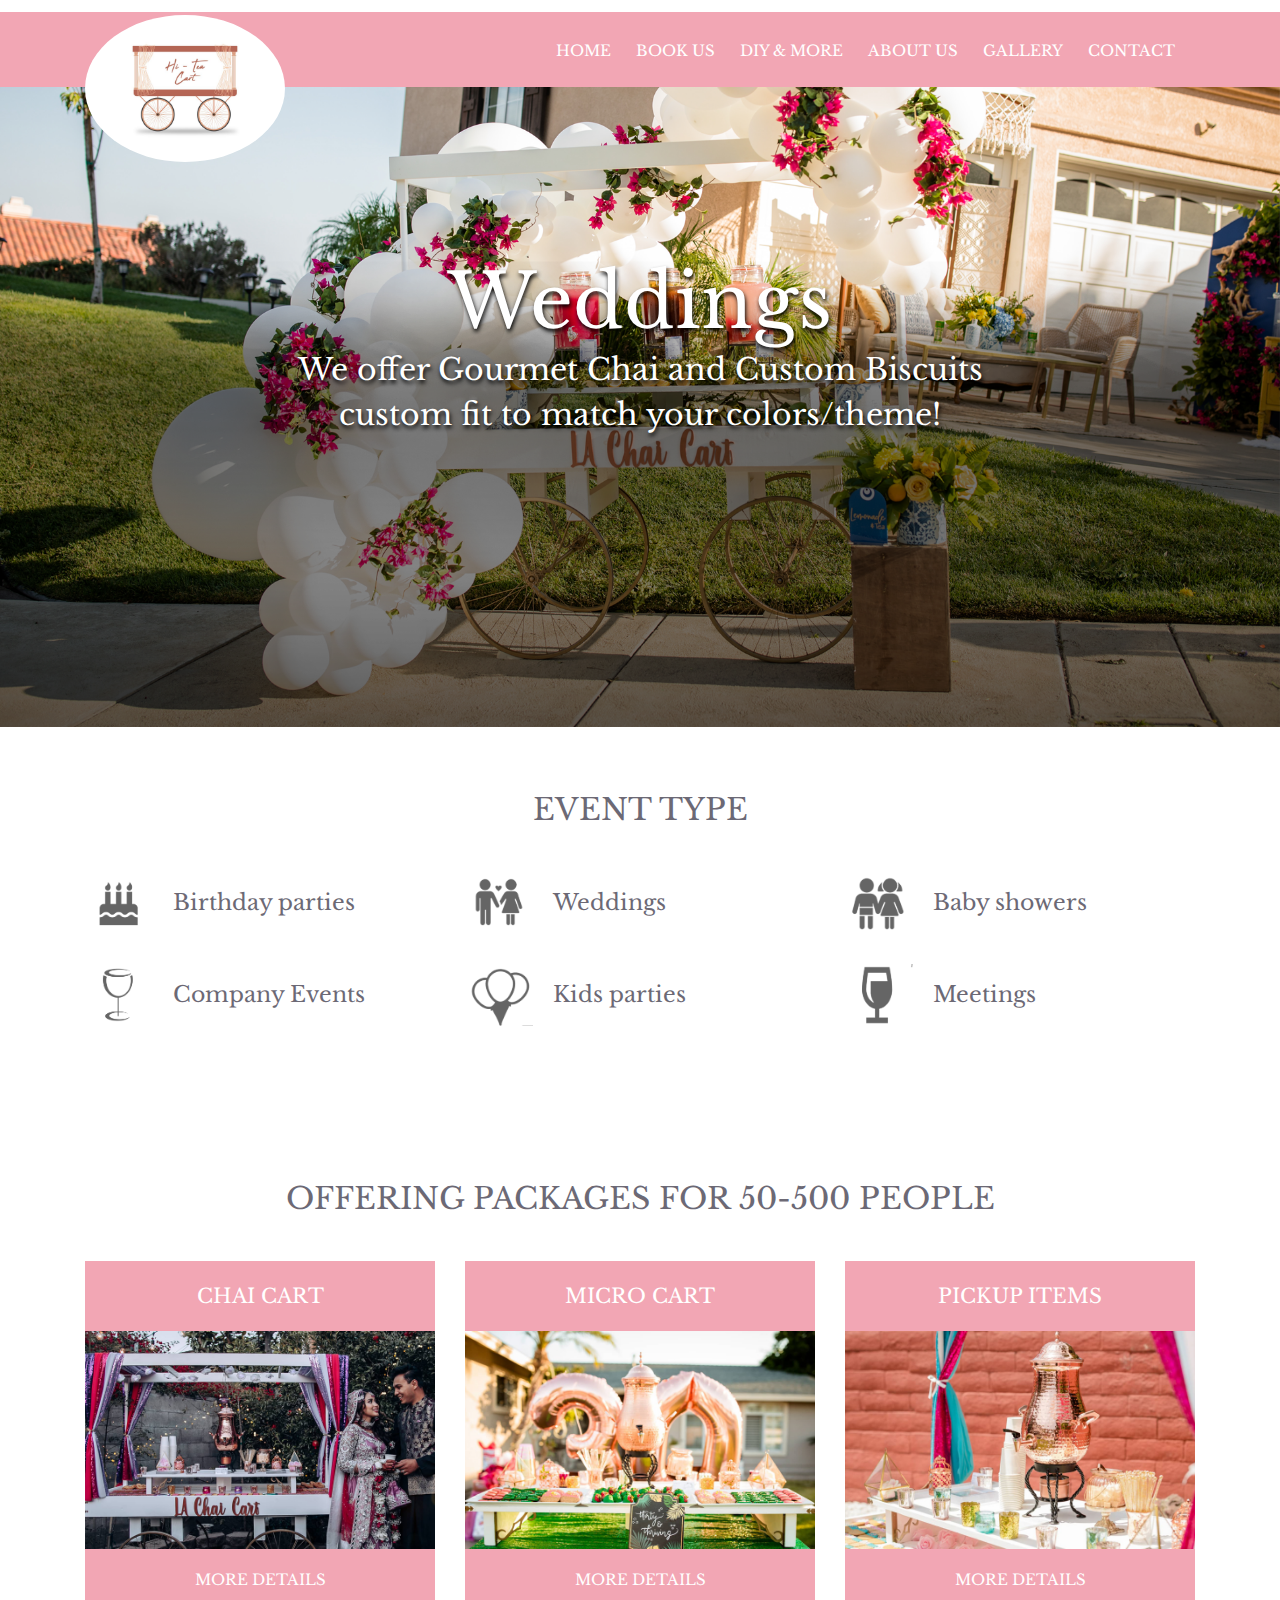
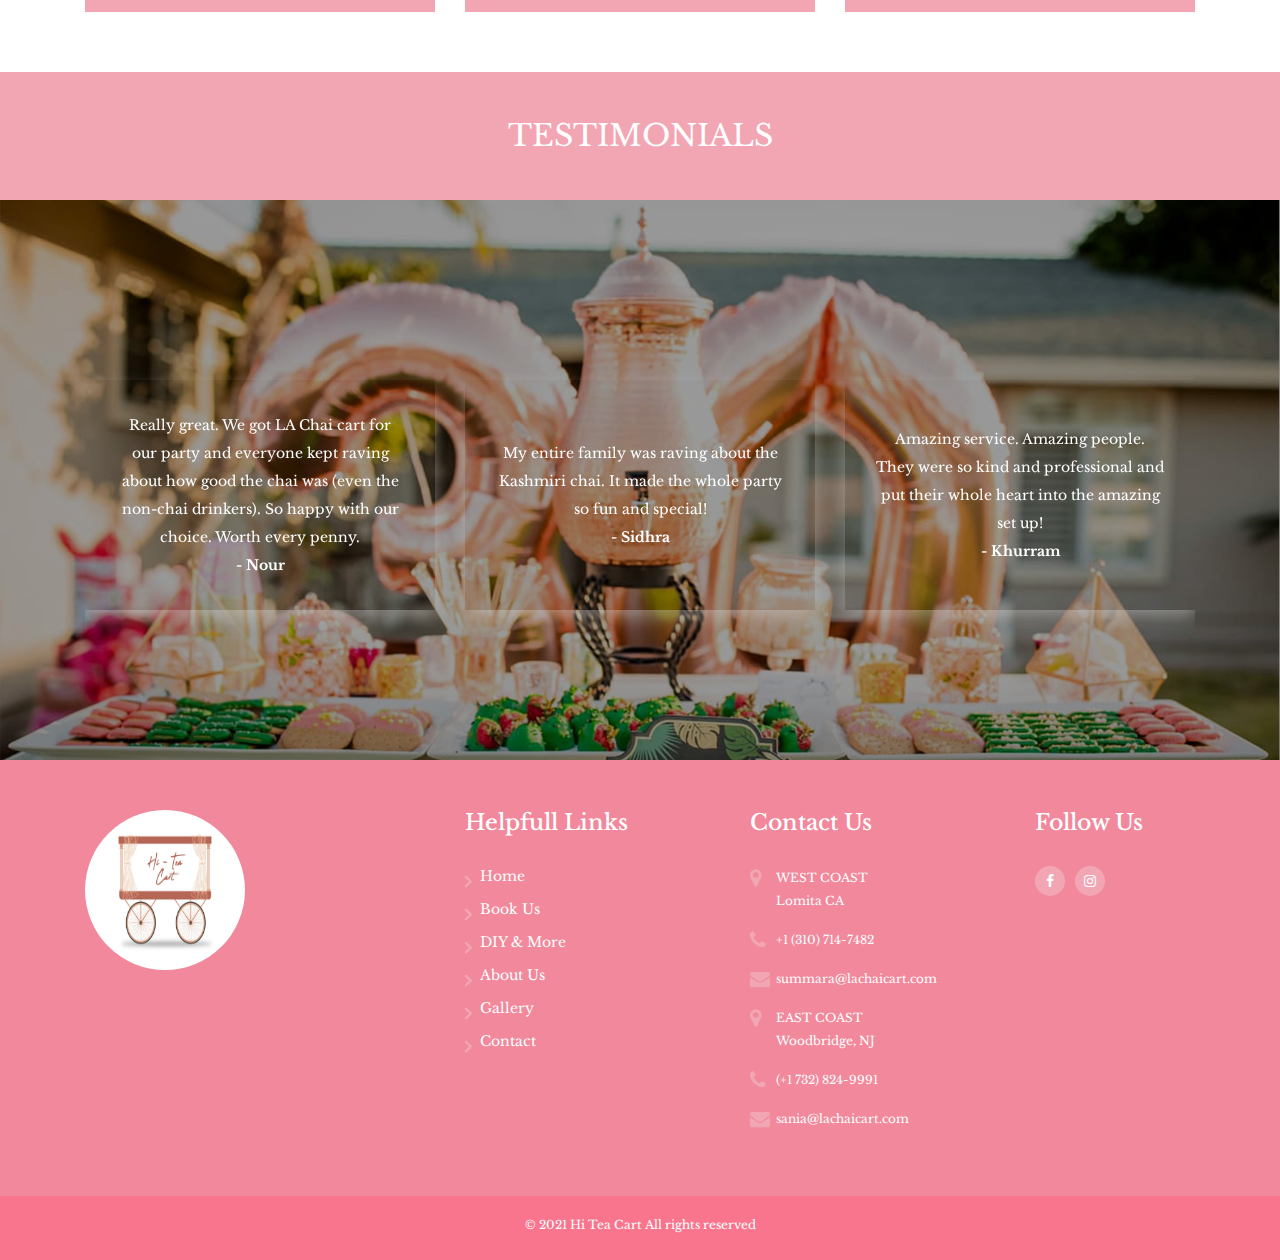
==== commit 28491b9a: "Update index.html" ====
--- a/index.html
+++ b/index.html
@@ -78,7 +78,581 @@
       </div><!--row-->
     </div><!--container-->
   </div>
-<footer>
+
+
+<div id="main-banner">
+    <div class="flexslider">
+       <ul class="slides">
+        <li class="" style="width: 100%; float: left; margin-right: -100%; position: relative; opacity: 0; display: block; z-index: 1;"><img src="./Assest/img/banner01.png" draggable="false">
+          <div class="banner-text">
+           <div class="container">
+
+           <div class="row">
+            <div class="col-lg-8 offset-lg-2">
+             <div class="banner-new-txt">
+              <div class="w-100 float-left">
+              
+              <h1>Birthday parties</h1>
+              <span>We offer Gourmet Chai and Custom Biscuits custom fit to match your colors​/​theme!</span>
+              </div>
+             </div><!--banner-new-txt-->
+           </div><!--col-lg-6-->
+          </div><!--row-->
+
+         </div><!--container-->
+         </div><!--banner-text-->
+        </li>
+
+        <li style="width: 100%; float: left; margin-right: -100%; position: relative; opacity: 1; display: block; z-index: 2;" class="flex-active-slide"><img src="./Assest/img/banner02.png" draggable="false">
+        <div class="banner-text">
+           <div class="container">
+
+           <div class="row">
+            <div class="col-lg-8 offset-lg-2">
+             <div class="banner-new-txt">
+              <div class="w-100 float-left">
+             
+              <h1>Weddings</h1>
+              <span>We offer Gourmet Chai and Custom Biscuits custom fit to match your colors​/​theme!</span>
+               </div>
+             </div><!--banner-new-txt-->
+           </div><!--col-lg-6-->
+          </div><!--row-->
+          
+         </div><!--container-->
+         </div><!--banner-text-->
+        </li>
+    
+         <li style="width: 100%; float: left; margin-right: -100%; position: relative; opacity: 0; display: block; z-index: 1;" class=""><img src="./Assest/img/banner03.png" draggable="false">
+        <div class="banner-text">
+           <div class="container">
+
+           <div class="row">
+            <div class="col-lg-8 offset-lg-2">
+             <div class="banner-new-txt">
+              <div class="w-100 float-left">
+             
+              <h1>Company Events</h1>
+              <span>We offer Gourmet Chai and Custom Biscuits custom fit to match your colors​/​theme!</span>
+               </div>
+             </div><!--banner-new-txt-->
+           </div><!--col-lg-6-->
+          </div><!--row-->
+          
+         </div><!--container-->
+         </div><!--banner-text-->
+        </li>
+    
+       </ul>
+  <ol class="flex-control-nav flex-control-paging"><li><a class="">1</a></li><li><a class="flex-active">2</a></li><li><a class="">3</a></li></ol><ul class="flex-direction-nav"><li><a class="flex-prev" href="#">Previous</a></li><li><a class="flex-next" href="#">Next</a></li></ul></div><!--flexslider-->
+ </div>
+
+ <section id="home-section">
+  <div class="container">
+
+         <div class="row">
+            <div class="col-lg-12">
+             <div class="pop-hd">
+              
+              <p>Event type</p>
+              </div>
+             </div><!--col-12-->
+          </div><!--row-->
+
+    <div class="row">
+    
+          <div class="col-lg-4 col-6 col-md-4">
+            <div class="home-mnm">
+              <div class="hm-second">
+              <div class="star">
+                <img src="./Assest/img/icon-1.png">
+              </div>
+              <div class="home-txt">
+              <h2>Birthday parties</h2>
+            </div><!--home-txt-->
+           </div>
+           </div>
+          </div><!--col-4-->
+
+            <div class="col-lg-4 col-6 col-md-4">
+            <div class="home-mnm">
+              <div class="hm-second">
+              <div class="star">
+               <img src="./Assest/img/iconn005.png">
+              </div>
+              <div class="home-txt">
+              <h2>Weddings</h2>
+            </div><!--home-txt-->
+           </div>
+           </div>
+          </div><!--col-4-->
+
+            <div class="col-lg-4 col-6 col-md-4">
+            <div class="home-mnm">
+            <div class="hm-second">
+              <div class="star">
+                <img src="./Assest/img/icon001.png">
+              </div>
+              <div class="home-txt">
+              <h2>Baby showers</h2>
+            </div><!--home-txt-->
+           </div>
+           </div>
+          </div><!--col-4-->
+
+          <div class="col-lg-4 col-6 col-md-4">
+            <div class="home-mnm">
+              <div class="hm-second">
+              <div class="star">
+                <img src="./Assest/img/icon003.png">
+              </div>
+              <div class="home-txt">
+              <h2>Company Events</h2>
+            </div><!--home-txt-->
+           </div>
+           </div>
+          </div><!--col-4-->
+
+            <div class="col-lg-4 col-6 col-md-4">
+            <div class="home-mnm">
+              <div class="hm-second">
+              <div class="star">
+                <img src="./Assest/img/icon002.png">
+              </div>
+              <div class="home-txt">
+              <h2>Kids parties</h2>
+            </div><!--home-txt-->
+           </div>
+           </div>
+          </div><!--col-4-->
+
+            <div class="col-lg-4 col-6 col-md-4">
+            <div class="home-mnm">
+            <div class="hm-second">
+              <div class="star">
+                <img src="./Assest/img/icon004.png">
+              </div>
+              <div class="home-txt">
+              <h2>Meetings</h2>
+            </div><!--home-txt-->
+           </div>
+           </div>
+          </div><!--col-4-->
+
+    </div><!--row-->
+  </div><!--container-->
+</section>
+
+ <section id="praposal-section">
+  <div class="container">
+
+         <div class="row">
+            <div class="col-lg-12">
+             <div class="pop-hd">
+              
+              <p>Offering packages for 50-500 people</p>
+              </div>
+             </div><!--col-12-->
+          </div><!--row-->
+
+    <div class="row">
+    
+          <div class="col-lg-4 col-md-4">
+            <div class="prpose-mian">
+              <div class="prp-bg">
+                
+              <p>Chai Cart</p>
+                </div>
+             <div class="prp-img">
+             <a href="http://lachaicart.com/home/cart_detail/LACART">
+                <img src="./Assest/img/img-4.jpg">
+              </a>  
+              <div class="prpose-inner">
+              <div class="prp-txt-one">
+              
+             </div><!--prp-txt-one-->
+            </div><!--prapose-inner-->
+           </div><!--prp-img-->
+
+           <div class="prp-btn">
+             <a href="http://lachaicart.com/home/cart_detail/LACART">more details</a>
+           </div>
+
+           </div><!--prpose-mian-->
+          </div><!--col-4-->
+
+            <div class="col-lg-4 col-md-4">
+             <div class="prpose-mian">
+               <div class="prp-bg">
+                <p> Micro Cart </p>
+                </div>
+             <div class="prp-img">
+             <a href="http://lachaicart.com/home/cart_detail/MICROCART">
+                <img src="./Assest/img/img-5.jpg">
+              </a>  
+              <div class="prpose-inner">
+              <div class="prp-txt-one">
+               
+             </div><!--prp-txt-one-->
+            </div><!--prapose-inner-->
+           </div><!--prp-img-->
+
+           <div class="prp-btn">
+             <a href="http://lachaicart.com/home/cart_detail/MICROCART">more details</a>
+           </div>
+
+           </div><!--prpose-mian-->
+          </div><!--col-4-->
+
+            <div class="col-lg-4 col-md-4">
+            <div class="prpose-mian">
+                <div class="prp-bg">
+                 <p>Pickup Items</p>
+                </div>
+             <div class="prp-img">
+             <a href="http://lachaicart.com/home/cart_detail/PICKUPCART">
+                <img src="./Assest/img/img-6.jpg">
+              </a>  
+              <div class="prpose-inner">
+              <div class="prp-txt-one">
+                <div class="w-100 float">
+             </div>
+             </div><!--prp-txt-one-->
+            </div><!--prapose-inner-->
+           </div><!--prp-img-->
+
+           <div class="prp-btn">
+             <a href="http://lachaicart.com/home/cart_detail/PICKUPCART">more details</a>
+           </div>
+
+           </div><!--prpose-mian-->
+          </div><!--col-4-->
+
+    </div><!--row-->
+
+    </div><!--container-->
+  </section>
+
+  <div id="testimoinial-back">
+    <div class="container">
+
+     <div class="row">
+
+        <div class="col-lg-12">
+          <div class="test-hd">
+            <h4>Testimonials</h4>
+          </div>
+       </div><!--col-lg-12-->
+
+     </div><!--row-->
+   </div><!--container-->
+
+</div>
+
+<div id="testimoinial-div">
+     <div class="rgb">
+    <div class="container">
+
+    <div class="row clrp">
+
+       <div class="col-lg-12">
+
+      <div class="owl-carousel owl-theme owl-carousel3 owl-loaded owl-drag">
+
+       <!--item-->
+
+       <!--item-->
+
+       <!--item-->
+
+       <!--item-->
+
+       <!--item-->
+
+       <!--item-->
+
+       <!--item-->
+
+       <!--item-->
+
+       <!--item-->
+
+       <!--item-->
+
+       <!--item-->
+
+       <!--item-->
+
+       <!--item-->
+
+
+      <div class="owl-stage-outer"><div class="owl-stage" style="transform: translate3d(-4940px, 0px, 0px); transition: all 0.25s ease 0s; width: 10260px;"><div class="owl-item cloned" style="width: 350px; margin-right: 30px;"><div class="item">
+         <div class="clnt-dv">
+    
+         <div class="test-txt">
+           <p>Hello! I’m sooo sorry I just realized you texted me lol it was so chaotic yesterday. Everything turned out perfectly !!! Thank you so much! 😍 it was a hit, everyone was taking pics and asking about it <strong>- Nida Mustafa</strong></p>
+         </div>
+
+        </div>
+       </div></div><div class="owl-item cloned" style="width: 350px; margin-right: 30px;"><div class="item">
+         <div class="clnt-dv">
+    
+         <div class="test-txt">
+           <p>The cart was the greatest hit of the night thank you so much <strong>- Nour</strong></p>
+         </div>
+
+
+        </div>
+       </div></div><div class="owl-item cloned" style="width: 350px; margin-right: 30px;"><div class="item">
+         <div class="clnt-dv">
+    
+         <div class="test-txt">
+           <p>Everyone lovedddd the chai and cart and biscuits! so glad we did the kash chai - such a hit!! thanks for doing an amazing jo<strong>- Mehak</strong></p>
+         </div>
+
+         
+
+        </div>
+       </div></div><div class="owl-item cloned" style="width: 350px; margin-right: 30px;"><div class="item">
+         <div class="clnt-dv">
+    
+         <div class="test-txt">
+           <p>The chai was amazing so delicious and it meant so much you just being there<strong>- Mahnoor</strong></p>
+         </div>
+
+        
+
+        </div>
+       </div></div><div class="owl-item cloned" style="width: 350px; margin-right: 30px;"><div class="item">
+         <div class="clnt-dv">
+    
+         <div class="test-txt">
+           <p>All my guest loved the chai<strong>- Sadia</strong></p>
+         </div>
+
+          
+
+        </div>
+       </div></div><div class="owl-item cloned" style="width: 350px; margin-right: 30px;"><div class="item">
+         <div class="clnt-dv">
+    
+         <div class="test-txt">
+           <p>Yummiest pink tea ever<strong>-  Summaya</strong></p>
+         </div>
+
+          
+
+        </div>
+       </div></div><div class="owl-item cloned" style="width: 350px; margin-right: 30px;"><div class="item">
+         <div class="clnt-dv">
+    
+         <div class="test-txt">
+           <p>Thank you !! thank you for serving the best tea in town everyone loved it !!! cant wait to book you guys again for our next event<strong>- Faima Islam</strong></p>
+         </div>
+
+        
+        </div>
+       </div></div><div class="owl-item" style="width: 350px; margin-right: 30px;"><div class="item">
+        <div class="clnt-dv">
+    
+         <div class="test-txt">
+          <p>Really great. We got LA Chai cart for our party and everyone kept raving about how good the chai was (even the non-chai drinkers). So happy with our choice. Worth every penny. <br>
+            <strong>- Nour</strong>
+</p>
+         </div>
+
+
+        </div>
+       </div></div><div class="owl-item" style="width: 350px; margin-right: 30px;"><div class="item">
+         <div class="clnt-dv">
+  
+         <div class="test-txt">
+          <p>My entire family was raving about the Kashmiri chai. It made the whole party so fun and special! <br><strong>- Sidhra</strong></p>
+         </div>
+
+
+
+        </div>
+       </div></div><div class="owl-item" style="width: 350px; margin-right: 30px;"><div class="item">
+         <div class="clnt-dv">
+         
+         <div class="test-txt">
+         <p>Amazing service. Amazing people. They were so kind and professional and put their whole heart into the amazing set up! <br> <strong>- Khurram</strong></p>
+         </div>
+
+        
+        </div>
+       </div></div><div class="owl-item" style="width: 350px; margin-right: 30px;"><div class="item">
+         <div class="clnt-dv">
+    
+         <div class="test-txt">
+           <p>Everything was Great!!!! Ppl LOVED the Cart<br> <strong>- Marzana Zaman</strong></p>
+         </div>
+
+
+        </div>
+       </div></div><div class="owl-item" style="width: 350px; margin-right: 30px;"><div class="item">
+         <div class="clnt-dv">
+    
+         <div class="test-txt">
+           <p>Everything was Great!!!! Ppl LOVED the Cart<br> <strong>- Marzana Zaman</strong></p>
+         </div>
+
+       
+
+        </div>
+       </div></div><div class="owl-item" style="width: 350px; margin-right: 30px;"><div class="item">
+         <div class="clnt-dv">
+    
+         <div class="test-txt">
+           <p>Thank you so much for doing this last minute! It was soooo good everyone loved it! <strong>- Sarah Abbas</strong></p>
+         </div>
+
+       
+        </div>
+       </div></div><div class="owl-item active" style="width: 350px; margin-right: 30px;"><div class="item">
+         <div class="clnt-dv">
+    
+         <div class="test-txt">
+           <p>Hello! I’m sooo sorry I just realized you texted me lol it was so chaotic yesterday. Everything turned out perfectly !!! Thank you so much! 😍 it was a hit, everyone was taking pics and asking about it <strong>- Nida Mustafa</strong></p>
+         </div>
+
+        </div>
+       </div></div><div class="owl-item active" style="width: 350px; margin-right: 30px;"><div class="item">
+         <div class="clnt-dv">
+    
+         <div class="test-txt">
+           <p>The cart was the greatest hit of the night thank you so much <strong>- Nour</strong></p>
+         </div>
+
+
+        </div>
+       </div></div><div class="owl-item active" style="width: 350px; margin-right: 30px;"><div class="item">
+         <div class="clnt-dv">
+    
+         <div class="test-txt">
+           <p>Everyone lovedddd the chai and cart and biscuits! so glad we did the kash chai - such a hit!! thanks for doing an amazing jo<strong>- Mehak</strong></p>
+         </div>
+
+         
+
+        </div>
+       </div></div><div class="owl-item" style="width: 350px; margin-right: 30px;"><div class="item">
+         <div class="clnt-dv">
+    
+         <div class="test-txt">
+           <p>The chai was amazing so delicious and it meant so much you just being there<strong>- Mahnoor</strong></p>
+         </div>
+
+        
+
+        </div>
+       </div></div><div class="owl-item" style="width: 350px; margin-right: 30px;"><div class="item">
+         <div class="clnt-dv">
+    
+         <div class="test-txt">
+           <p>All my guest loved the chai<strong>- Sadia</strong></p>
+         </div>
+
+          
+
+        </div>
+       </div></div><div class="owl-item" style="width: 350px; margin-right: 30px;"><div class="item">
+         <div class="clnt-dv">
+    
+         <div class="test-txt">
+           <p>Yummiest pink tea ever<strong>-  Summaya</strong></p>
+         </div>
+
+          
+
+        </div>
+       </div></div><div class="owl-item" style="width: 350px; margin-right: 30px;"><div class="item">
+         <div class="clnt-dv">
+    
+         <div class="test-txt">
+           <p>Thank you !! thank you for serving the best tea in town everyone loved it !!! cant wait to book you guys again for our next event<strong>- Faima Islam</strong></p>
+         </div>
+
+        
+        </div>
+       </div></div><div class="owl-item cloned" style="width: 350px; margin-right: 30px;"><div class="item">
+        <div class="clnt-dv">
+    
+         <div class="test-txt">
+          <p>Really great. We got LA Chai cart for our party and everyone kept raving about how good the chai was (even the non-chai drinkers). So happy with our choice. Worth every penny. <br>
+            <strong>- Nour</strong>
+</p>
+         </div>
+
+
+        </div>
+       </div></div><div class="owl-item cloned" style="width: 350px; margin-right: 30px;"><div class="item">
+         <div class="clnt-dv">
+  
+         <div class="test-txt">
+          <p>My entire family was raving about the Kashmiri chai. It made the whole party so fun and special! <br><strong>- Sidhra</strong></p>
+         </div>
+
+
+
+        </div>
+       </div></div><div class="owl-item cloned" style="width: 350px; margin-right: 30px;"><div class="item">
+         <div class="clnt-dv">
+         
+         <div class="test-txt">
+         <p>Amazing service. Amazing people. They were so kind and professional and put their whole heart into the amazing set up! <br> <strong>- Khurram</strong></p>
+         </div>
+
+        
+        </div>
+       </div></div><div class="owl-item cloned" style="width: 350px; margin-right: 30px;"><div class="item">
+         <div class="clnt-dv">
+    
+         <div class="test-txt">
+           <p>Everything was Great!!!! Ppl LOVED the Cart<br> <strong>- Marzana Zaman</strong></p>
+         </div>
+
+
+        </div>
+       </div></div><div class="owl-item cloned" style="width: 350px; margin-right: 30px;"><div class="item">
+         <div class="clnt-dv">
+    
+         <div class="test-txt">
+           <p>Everything was Great!!!! Ppl LOVED the Cart<br> <strong>- Marzana Zaman</strong></p>
+         </div>
+
+       
+
+        </div>
+       </div></div><div class="owl-item cloned" style="width: 350px; margin-right: 30px;"><div class="item">
+         <div class="clnt-dv">
+    
+         <div class="test-txt">
+           <p>Thank you so much for doing this last minute! It was soooo good everyone loved it! <strong>- Sarah Abbas</strong></p>
+         </div>
+
+       
+        </div>
+       </div></div><div class="owl-item cloned" style="width: 350px; margin-right: 30px;"><div class="item">
+         <div class="clnt-dv">
+    
+         <div class="test-txt">
+           <p>Hello! I’m sooo sorry I just realized you texted me lol it was so chaotic yesterday. Everything turned out perfectly !!! Thank you so much! 😍 it was a hit, everyone was taking pics and asking about it <strong>- Nida Mustafa</strong></p>
+         </div>
+
+        </div>
+       </div></div></div></div><div class="owl-nav"><button type="button" role="presentation" class="owl-prev"><span aria-label="Previous">‹</span></button><button type="button" role="presentation" class="owl-next"><span aria-label="Next">›</span></button></div><div class="owl-dots"><button role="button" class="owl-dot"><span></span></button><button role="button" class="owl-dot"><span></span></button><button role="button" class="owl-dot"><span></span></button><button role="button" class="owl-dot"><span></span></button><button role="button" class="owl-dot"><span></span></button><button role="button" class="owl-dot"><span></span></button><button role="button" class="owl-dot active"><span></span></button><button role="button" class="owl-dot"><span></span></button><button role="button" class="owl-dot"><span></span></button><button role="button" class="owl-dot"><span></span></button><button role="button" class="owl-dot"><span></span></button><button role="button" class="owl-dot"><span></span></button><button role="button" class="owl-dot"><span></span></button></div></div><!--owl-carousel-->
+  
+     </div><!--col-lg-12-->
+
+     </div><!--row-->
+
+   </div><!--container-->
+ </div>
+  </div>
+
+  <footer>
   <div class="container">
     
     <div class="row">
@@ -302,575 +876,3 @@
 
 </body>
 </html>
-
-<div id="main-banner">
-    <div class="flexslider">
-       <ul class="slides">
-        <li class="" style="width: 100%; float: left; margin-right: -100%; position: relative; opacity: 0; display: block; z-index: 1;"><img src="./Assest/img/banner01.png" draggable="false">
-          <div class="banner-text">
-           <div class="container">
-
-           <div class="row">
-            <div class="col-lg-8 offset-lg-2">
-             <div class="banner-new-txt">
-              <div class="w-100 float-left">
-              
-              <h1>Birthday parties</h1>
-              <span>We offer Gourmet Chai and Custom Biscuits custom fit to match your colors​/​theme!</span>
-              </div>
-             </div><!--banner-new-txt-->
-           </div><!--col-lg-6-->
-          </div><!--row-->
-
-         </div><!--container-->
-         </div><!--banner-text-->
-        </li>
-
-        <li style="width: 100%; float: left; margin-right: -100%; position: relative; opacity: 1; display: block; z-index: 2;" class="flex-active-slide"><img src="./Assest/img/banner02.png" draggable="false">
-        <div class="banner-text">
-           <div class="container">
-
-           <div class="row">
-            <div class="col-lg-8 offset-lg-2">
-             <div class="banner-new-txt">
-              <div class="w-100 float-left">
-             
-              <h1>Weddings</h1>
-              <span>We offer Gourmet Chai and Custom Biscuits custom fit to match your colors​/​theme!</span>
-               </div>
-             </div><!--banner-new-txt-->
-           </div><!--col-lg-6-->
-          </div><!--row-->
-          
-         </div><!--container-->
-         </div><!--banner-text-->
-        </li>
-    
-         <li style="width: 100%; float: left; margin-right: -100%; position: relative; opacity: 0; display: block; z-index: 1;" class=""><img src="./Assest/img/banner03.png" draggable="false">
-        <div class="banner-text">
-           <div class="container">
-
-           <div class="row">
-            <div class="col-lg-8 offset-lg-2">
-             <div class="banner-new-txt">
-              <div class="w-100 float-left">
-             
-              <h1>Company Events</h1>
-              <span>We offer Gourmet Chai and Custom Biscuits custom fit to match your colors​/​theme!</span>
-               </div>
-             </div><!--banner-new-txt-->
-           </div><!--col-lg-6-->
-          </div><!--row-->
-          
-         </div><!--container-->
-         </div><!--banner-text-->
-        </li>
-    
-       </ul>
-  <ol class="flex-control-nav flex-control-paging"><li><a class="">1</a></li><li><a class="flex-active">2</a></li><li><a class="">3</a></li></ol><ul class="flex-direction-nav"><li><a class="flex-prev" href="#">Previous</a></li><li><a class="flex-next" href="#">Next</a></li></ul></div><!--flexslider-->
- </div>
-
- <section id="home-section">
-  <div class="container">
-
-         <div class="row">
-            <div class="col-lg-12">
-             <div class="pop-hd">
-              
-              <p>Event type</p>
-              </div>
-             </div><!--col-12-->
-          </div><!--row-->
-
-    <div class="row">
-    
-          <div class="col-lg-4 col-6 col-md-4">
-            <div class="home-mnm">
-              <div class="hm-second">
-              <div class="star">
-                <img src="./Assest/img/icon-1.png">
-              </div>
-              <div class="home-txt">
-              <h2>Birthday parties</h2>
-            </div><!--home-txt-->
-           </div>
-           </div>
-          </div><!--col-4-->
-
-            <div class="col-lg-4 col-6 col-md-4">
-            <div class="home-mnm">
-              <div class="hm-second">
-              <div class="star">
-               <img src="./Assest/img/iconn005.png">
-              </div>
-              <div class="home-txt">
-              <h2>Weddings</h2>
-            </div><!--home-txt-->
-           </div>
-           </div>
-          </div><!--col-4-->
-
-            <div class="col-lg-4 col-6 col-md-4">
-            <div class="home-mnm">
-            <div class="hm-second">
-              <div class="star">
-                <img src="./Assest/img/icon001.png">
-              </div>
-              <div class="home-txt">
-              <h2>Baby showers</h2>
-            </div><!--home-txt-->
-           </div>
-           </div>
-          </div><!--col-4-->
-
-          <div class="col-lg-4 col-6 col-md-4">
-            <div class="home-mnm">
-              <div class="hm-second">
-              <div class="star">
-                <img src="./Assest/img/icon003.png">
-              </div>
-              <div class="home-txt">
-              <h2>Company Events</h2>
-            </div><!--home-txt-->
-           </div>
-           </div>
-          </div><!--col-4-->
-
-            <div class="col-lg-4 col-6 col-md-4">
-            <div class="home-mnm">
-              <div class="hm-second">
-              <div class="star">
-                <img src="./Assest/img/icon002.png">
-              </div>
-              <div class="home-txt">
-              <h2>Kids parties</h2>
-            </div><!--home-txt-->
-           </div>
-           </div>
-          </div><!--col-4-->
-
-            <div class="col-lg-4 col-6 col-md-4">
-            <div class="home-mnm">
-            <div class="hm-second">
-              <div class="star">
-                <img src="./Assest/img/icon004.png">
-              </div>
-              <div class="home-txt">
-              <h2>Meetings</h2>
-            </div><!--home-txt-->
-           </div>
-           </div>
-          </div><!--col-4-->
-
-    </div><!--row-->
-  </div><!--container-->
-</section>
-
- <section id="praposal-section">
-  <div class="container">
-
-         <div class="row">
-            <div class="col-lg-12">
-             <div class="pop-hd">
-              
-              <p>Offering packages for 50-500 people</p>
-              </div>
-             </div><!--col-12-->
-          </div><!--row-->
-
-    <div class="row">
-    
-          <div class="col-lg-4 col-md-4">
-            <div class="prpose-mian">
-              <div class="prp-bg">
-                
-              <p>Chai Cart</p>
-                </div>
-             <div class="prp-img">
-             <a href="http://lachaicart.com/home/cart_detail/LACART">
-                <img src="./Assest/img/img-4.jpg">
-              </a>  
-              <div class="prpose-inner">
-              <div class="prp-txt-one">
-              
-             </div><!--prp-txt-one-->
-            </div><!--prapose-inner-->
-           </div><!--prp-img-->
-
-           <div class="prp-btn">
-             <a href="http://lachaicart.com/home/cart_detail/LACART">more details</a>
-           </div>
-
-           </div><!--prpose-mian-->
-          </div><!--col-4-->
-
-            <div class="col-lg-4 col-md-4">
-             <div class="prpose-mian">
-               <div class="prp-bg">
-                <p> Micro Cart </p>
-                </div>
-             <div class="prp-img">
-             <a href="http://lachaicart.com/home/cart_detail/MICROCART">
-                <img src="./Assest/img/img-5.jpg">
-              </a>  
-              <div class="prpose-inner">
-              <div class="prp-txt-one">
-               
-             </div><!--prp-txt-one-->
-            </div><!--prapose-inner-->
-           </div><!--prp-img-->
-
-           <div class="prp-btn">
-             <a href="http://lachaicart.com/home/cart_detail/MICROCART">more details</a>
-           </div>
-
-           </div><!--prpose-mian-->
-          </div><!--col-4-->
-
-            <div class="col-lg-4 col-md-4">
-            <div class="prpose-mian">
-                <div class="prp-bg">
-                 <p>Pickup Items</p>
-                </div>
-             <div class="prp-img">
-             <a href="http://lachaicart.com/home/cart_detail/PICKUPCART">
-                <img src="./Assest/img/img-6.jpg">
-              </a>  
-              <div class="prpose-inner">
-              <div class="prp-txt-one">
-                <div class="w-100 float">
-             </div>
-             </div><!--prp-txt-one-->
-            </div><!--prapose-inner-->
-           </div><!--prp-img-->
-
-           <div class="prp-btn">
-             <a href="http://lachaicart.com/home/cart_detail/PICKUPCART">more details</a>
-           </div>
-
-           </div><!--prpose-mian-->
-          </div><!--col-4-->
-
-    </div><!--row-->
-
-    </div><!--container-->
-  </section>
-
-  <div id="testimoinial-back">
-    <div class="container">
-
-     <div class="row">
-
-        <div class="col-lg-12">
-          <div class="test-hd">
-            <h4>Testimonials</h4>
-          </div>
-       </div><!--col-lg-12-->
-
-     </div><!--row-->
-   </div><!--container-->
-
-</div>
-
-<div id="testimoinial-div">
-     <div class="rgb">
-    <div class="container">
-
-    <div class="row clrp">
-
-       <div class="col-lg-12">
-
-      <div class="owl-carousel owl-theme owl-carousel3 owl-loaded owl-drag">
-
-       <!--item-->
-
-       <!--item-->
-
-       <!--item-->
-
-       <!--item-->
-
-       <!--item-->
-
-       <!--item-->
-
-       <!--item-->
-
-       <!--item-->
-
-       <!--item-->
-
-       <!--item-->
-
-       <!--item-->
-
-       <!--item-->
-
-       <!--item-->
-
-
-      <div class="owl-stage-outer"><div class="owl-stage" style="transform: translate3d(-4940px, 0px, 0px); transition: all 0.25s ease 0s; width: 10260px;"><div class="owl-item cloned" style="width: 350px; margin-right: 30px;"><div class="item">
-         <div class="clnt-dv">
-    
-         <div class="test-txt">
-           <p>Hello! I’m sooo sorry I just realized you texted me lol it was so chaotic yesterday. Everything turned out perfectly !!! Thank you so much! 😍 it was a hit, everyone was taking pics and asking about it <strong>- Nida Mustafa</strong></p>
-         </div>
-
-        </div>
-       </div></div><div class="owl-item cloned" style="width: 350px; margin-right: 30px;"><div class="item">
-         <div class="clnt-dv">
-    
-         <div class="test-txt">
-           <p>The cart was the greatest hit of the night thank you so much <strong>- Nour</strong></p>
-         </div>
-
-
-        </div>
-       </div></div><div class="owl-item cloned" style="width: 350px; margin-right: 30px;"><div class="item">
-         <div class="clnt-dv">
-    
-         <div class="test-txt">
-           <p>Everyone lovedddd the chai and cart and biscuits! so glad we did the kash chai - such a hit!! thanks for doing an amazing jo<strong>- Mehak</strong></p>
-         </div>
-
-         
-
-        </div>
-       </div></div><div class="owl-item cloned" style="width: 350px; margin-right: 30px;"><div class="item">
-         <div class="clnt-dv">
-    
-         <div class="test-txt">
-           <p>The chai was amazing so delicious and it meant so much you just being there<strong>- Mahnoor</strong></p>
-         </div>
-
-        
-
-        </div>
-       </div></div><div class="owl-item cloned" style="width: 350px; margin-right: 30px;"><div class="item">
-         <div class="clnt-dv">
-    
-         <div class="test-txt">
-           <p>All my guest loved the chai<strong>- Sadia</strong></p>
-         </div>
-
-          
-
-        </div>
-       </div></div><div class="owl-item cloned" style="width: 350px; margin-right: 30px;"><div class="item">
-         <div class="clnt-dv">
-    
-         <div class="test-txt">
-           <p>Yummiest pink tea ever<strong>-  Summaya</strong></p>
-         </div>
-
-          
-
-        </div>
-       </div></div><div class="owl-item cloned" style="width: 350px; margin-right: 30px;"><div class="item">
-         <div class="clnt-dv">
-    
-         <div class="test-txt">
-           <p>Thank you !! thank you for serving the best tea in town everyone loved it !!! cant wait to book you guys again for our next event<strong>- Faima Islam</strong></p>
-         </div>
-
-        
-        </div>
-       </div></div><div class="owl-item" style="width: 350px; margin-right: 30px;"><div class="item">
-        <div class="clnt-dv">
-    
-         <div class="test-txt">
-          <p>Really great. We got LA Chai cart for our party and everyone kept raving about how good the chai was (even the non-chai drinkers). So happy with our choice. Worth every penny. <br>
-            <strong>- Nour</strong>
-</p>
-         </div>
-
-
-        </div>
-       </div></div><div class="owl-item" style="width: 350px; margin-right: 30px;"><div class="item">
-         <div class="clnt-dv">
-  
-         <div class="test-txt">
-          <p>My entire family was raving about the Kashmiri chai. It made the whole party so fun and special! <br><strong>- Sidhra</strong></p>
-         </div>
-
-
-
-        </div>
-       </div></div><div class="owl-item" style="width: 350px; margin-right: 30px;"><div class="item">
-         <div class="clnt-dv">
-         
-         <div class="test-txt">
-         <p>Amazing service. Amazing people. They were so kind and professional and put their whole heart into the amazing set up! <br> <strong>- Khurram</strong></p>
-         </div>
-
-        
-        </div>
-       </div></div><div class="owl-item" style="width: 350px; margin-right: 30px;"><div class="item">
-         <div class="clnt-dv">
-    
-         <div class="test-txt">
-           <p>Everything was Great!!!! Ppl LOVED the Cart<br> <strong>- Marzana Zaman</strong></p>
-         </div>
-
-
-        </div>
-       </div></div><div class="owl-item" style="width: 350px; margin-right: 30px;"><div class="item">
-         <div class="clnt-dv">
-    
-         <div class="test-txt">
-           <p>Everything was Great!!!! Ppl LOVED the Cart<br> <strong>- Marzana Zaman</strong></p>
-         </div>
-
-       
-
-        </div>
-       </div></div><div class="owl-item" style="width: 350px; margin-right: 30px;"><div class="item">
-         <div class="clnt-dv">
-    
-         <div class="test-txt">
-           <p>Thank you so much for doing this last minute! It was soooo good everyone loved it! <strong>- Sarah Abbas</strong></p>
-         </div>
-
-       
-        </div>
-       </div></div><div class="owl-item active" style="width: 350px; margin-right: 30px;"><div class="item">
-         <div class="clnt-dv">
-    
-         <div class="test-txt">
-           <p>Hello! I’m sooo sorry I just realized you texted me lol it was so chaotic yesterday. Everything turned out perfectly !!! Thank you so much! 😍 it was a hit, everyone was taking pics and asking about it <strong>- Nida Mustafa</strong></p>
-         </div>
-
-        </div>
-       </div></div><div class="owl-item active" style="width: 350px; margin-right: 30px;"><div class="item">
-         <div class="clnt-dv">
-    
-         <div class="test-txt">
-           <p>The cart was the greatest hit of the night thank you so much <strong>- Nour</strong></p>
-         </div>
-
-
-        </div>
-       </div></div><div class="owl-item active" style="width: 350px; margin-right: 30px;"><div class="item">
-         <div class="clnt-dv">
-    
-         <div class="test-txt">
-           <p>Everyone lovedddd the chai and cart and biscuits! so glad we did the kash chai - such a hit!! thanks for doing an amazing jo<strong>- Mehak</strong></p>
-         </div>
-
-         
-
-        </div>
-       </div></div><div class="owl-item" style="width: 350px; margin-right: 30px;"><div class="item">
-         <div class="clnt-dv">
-    
-         <div class="test-txt">
-           <p>The chai was amazing so delicious and it meant so much you just being there<strong>- Mahnoor</strong></p>
-         </div>
-
-        
-
-        </div>
-       </div></div><div class="owl-item" style="width: 350px; margin-right: 30px;"><div class="item">
-         <div class="clnt-dv">
-    
-         <div class="test-txt">
-           <p>All my guest loved the chai<strong>- Sadia</strong></p>
-         </div>
-
-          
-
-        </div>
-       </div></div><div class="owl-item" style="width: 350px; margin-right: 30px;"><div class="item">
-         <div class="clnt-dv">
-    
-         <div class="test-txt">
-           <p>Yummiest pink tea ever<strong>-  Summaya</strong></p>
-         </div>
-
-          
-
-        </div>
-       </div></div><div class="owl-item" style="width: 350px; margin-right: 30px;"><div class="item">
-         <div class="clnt-dv">
-    
-         <div class="test-txt">
-           <p>Thank you !! thank you for serving the best tea in town everyone loved it !!! cant wait to book you guys again for our next event<strong>- Faima Islam</strong></p>
-         </div>
-
-        
-        </div>
-       </div></div><div class="owl-item cloned" style="width: 350px; margin-right: 30px;"><div class="item">
-        <div class="clnt-dv">
-    
-         <div class="test-txt">
-          <p>Really great. We got LA Chai cart for our party and everyone kept raving about how good the chai was (even the non-chai drinkers). So happy with our choice. Worth every penny. <br>
-            <strong>- Nour</strong>
-</p>
-         </div>
-
-
-        </div>
-       </div></div><div class="owl-item cloned" style="width: 350px; margin-right: 30px;"><div class="item">
-         <div class="clnt-dv">
-  
-         <div class="test-txt">
-          <p>My entire family was raving about the Kashmiri chai. It made the whole party so fun and special! <br><strong>- Sidhra</strong></p>
-         </div>
-
-
-
-        </div>
-       </div></div><div class="owl-item cloned" style="width: 350px; margin-right: 30px;"><div class="item">
-         <div class="clnt-dv">
-         
-         <div class="test-txt">
-         <p>Amazing service. Amazing people. They were so kind and professional and put their whole heart into the amazing set up! <br> <strong>- Khurram</strong></p>
-         </div>
-
-        
-        </div>
-       </div></div><div class="owl-item cloned" style="width: 350px; margin-right: 30px;"><div class="item">
-         <div class="clnt-dv">
-    
-         <div class="test-txt">
-           <p>Everything was Great!!!! Ppl LOVED the Cart<br> <strong>- Marzana Zaman</strong></p>
-         </div>
-
-
-        </div>
-       </div></div><div class="owl-item cloned" style="width: 350px; margin-right: 30px;"><div class="item">
-         <div class="clnt-dv">
-    
-         <div class="test-txt">
-           <p>Everything was Great!!!! Ppl LOVED the Cart<br> <strong>- Marzana Zaman</strong></p>
-         </div>
-
-       
-
-        </div>
-       </div></div><div class="owl-item cloned" style="width: 350px; margin-right: 30px;"><div class="item">
-         <div class="clnt-dv">
-    
-         <div class="test-txt">
-           <p>Thank you so much for doing this last minute! It was soooo good everyone loved it! <strong>- Sarah Abbas</strong></p>
-         </div>
-
-       
-        </div>
-       </div></div><div class="owl-item cloned" style="width: 350px; margin-right: 30px;"><div class="item">
-         <div class="clnt-dv">
-    
-         <div class="test-txt">
-           <p>Hello! I’m sooo sorry I just realized you texted me lol it was so chaotic yesterday. Everything turned out perfectly !!! Thank you so much! 😍 it was a hit, everyone was taking pics and asking about it <strong>- Nida Mustafa</strong></p>
-         </div>
-
-        </div>
-       </div></div></div></div><div class="owl-nav"><button type="button" role="presentation" class="owl-prev"><span aria-label="Previous">‹</span></button><button type="button" role="presentation" class="owl-next"><span aria-label="Next">›</span></button></div><div class="owl-dots"><button role="button" class="owl-dot"><span></span></button><button role="button" class="owl-dot"><span></span></button><button role="button" class="owl-dot"><span></span></button><button role="button" class="owl-dot"><span></span></button><button role="button" class="owl-dot"><span></span></button><button role="button" class="owl-dot"><span></span></button><button role="button" class="owl-dot active"><span></span></button><button role="button" class="owl-dot"><span></span></button><button role="button" class="owl-dot"><span></span></button><button role="button" class="owl-dot"><span></span></button><button role="button" class="owl-dot"><span></span></button><button role="button" class="owl-dot"><span></span></button><button role="button" class="owl-dot"><span></span></button></div></div><!--owl-carousel-->
-  
-     </div><!--col-lg-12-->
-
-     </div><!--row-->
-
-   </div><!--container-->
- </div>
-  </div>